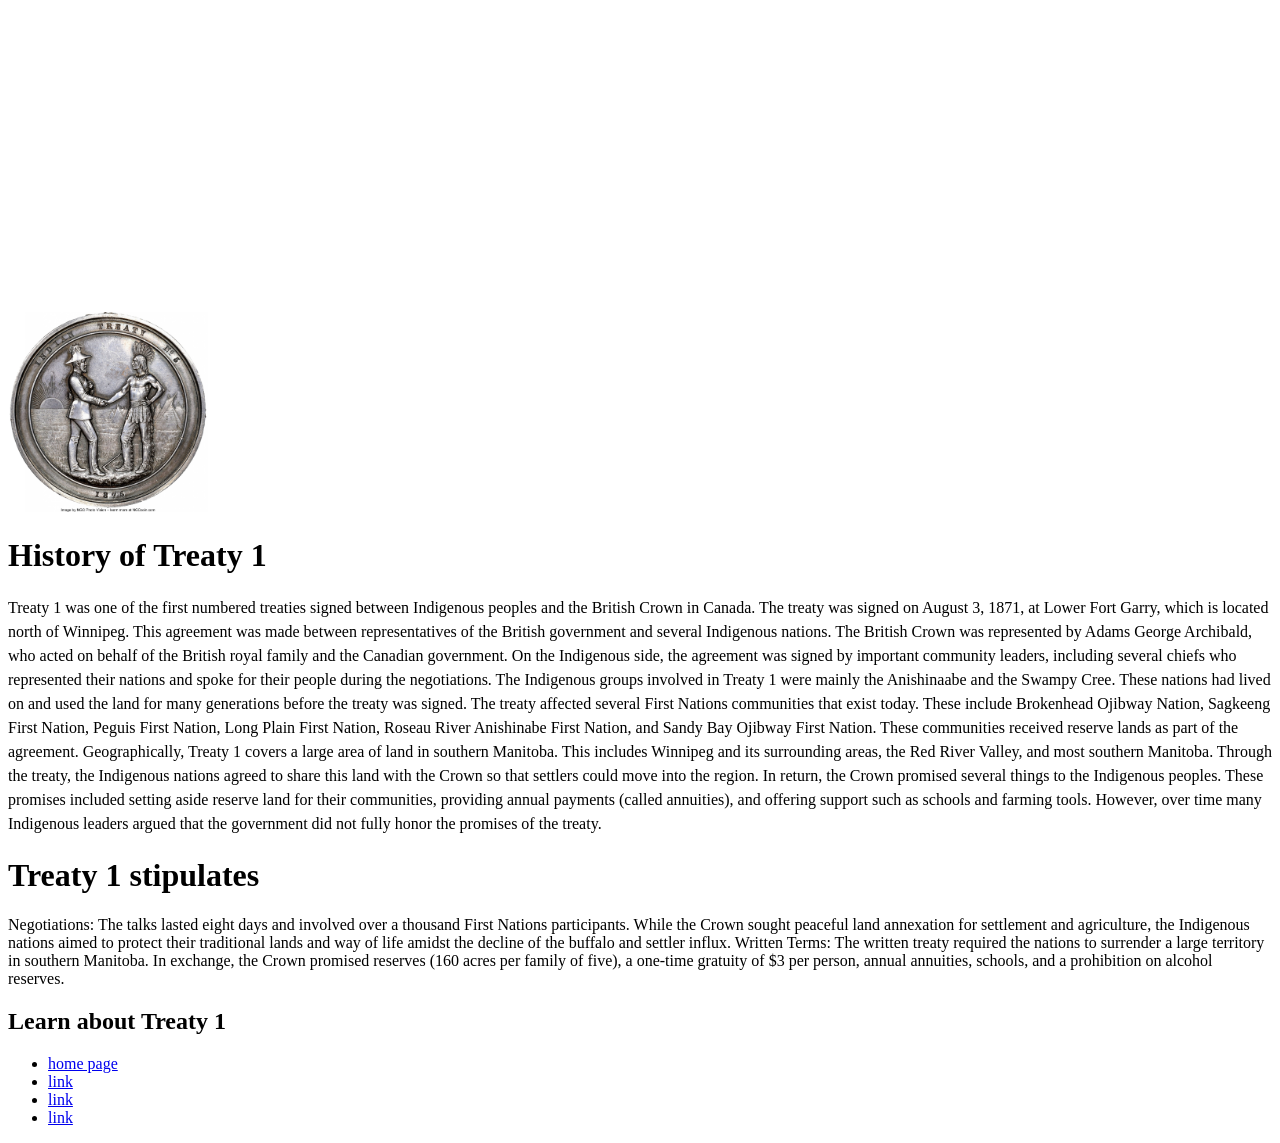
==== index.html @ 32e5ec62 "Treaty 1 website" ====
<!--
Name: Emily Li
Course:Web Development
Teacher:Mr.Hardman
School: PTC
Date Last Modified: March 4, 2026
-->
<!DOCTYPE html>
<html lang="en">
  <head>
    <meta charset="UTF-8" />
    <meta http-equiv="X-UA-Compatible" content="IE=edge" />
    <meta name="viewport" content="width=device-width, initial-scale=1.0" />
    <title>Treaty 1</title>
    <link rel="stylesheet" href="stylesheet/main.css" />
    <style>
    </style>
    <iframe width="1500" 
    height="300" 
    src="https://www.youtube.com/embed/5EyYhs_bhhg?si=m4lnIitW5dpY0j0M" 
    title="YouTube video player" 
    frameborder="0" 
    allow="accelerometer; autoplay; clipboard-write; encrypted-media; gyroscope; picture-in-picture; web-share" 
    referrerpolicy="strict-origin-when-cross-origin" 
    allowfullscreen>
  </iframe>
      <header>
        <img
          src="images/Treaty-1 Logo.jpeg"
          alt="Treaty 1 Logo"
          width="200"
          height="200"/>
      <main>
        <h1>History of Treaty 1</h1>
        <p>
Treaty 1 was one of the first numbered treaties signed between Indigenous peoples and the British Crown in Canada. The treaty was signed on August 3, 1871, at Lower Fort Garry, which is located north of Winnipeg. 
This agreement was made between representatives of the British government and several Indigenous nations. 

The British Crown was represented by Adams George Archibald, who acted on behalf of the British royal family and the Canadian government. 
On the Indigenous side, the agreement was signed by important community leaders, including several chiefs who represented their nations and spoke for their people during the negotiations. 

The Indigenous groups involved in Treaty 1 were mainly the Anishinaabe and the Swampy Cree. These nations had lived on and used the land for many generations before the treaty was signed. 

The treaty affected several First Nations communities that exist today. These include Brokenhead Ojibway Nation, Sagkeeng First Nation, Peguis First Nation, Long Plain First Nation, Roseau River Anishinabe First Nation, and Sandy Bay Ojibway First Nation. 
These communities received reserve lands as part of the agreement. 

Geographically, Treaty 1 covers a large area of land in southern Manitoba. This includes Winnipeg and its surrounding areas, the Red River Valley, and most southern Manitoba. 
Through the treaty, the Indigenous nations agreed to share this land with the Crown so that settlers could move into the region. 

In return, the Crown promised several things to the Indigenous peoples. These promises included setting aside reserve land for their communities, providing annual payments (called annuities), and offering support such as schools and farming tools. 
However, over time many Indigenous leaders argued that the government did not fully honor the promises of the treaty. 
        </p>
        <style>
          p {
            font-size: px;
            line-height: 1.5;
          }
        </style>
        <h1>Treaty 1 stipulates</h1>
        Negotiations: The talks lasted eight days and involved over a thousand First Nations participants. 
        While the Crown sought peaceful land annexation for settlement and agriculture, the Indigenous nations aimed to protect their traditional lands and way of life amidst the decline of the buffalo and settler influx. 
        Written Terms: The written treaty required the nations to surrender a large territory in southern Manitoba. 
        In exchange, the Crown promised reserves (160 acres per family of five), a one-time gratuity of $3 per person, annual annuities, schools, and a prohibition on alcohol reserves. 
        <style>
          p {
            font-size: px;
            line-height: 1.5;
          }
        </style>

        <h2>Learn about Treaty 1</h2>
      <nav>
        <ul>
          <li><a href="index.html"class="nav-link">home page</a></li>
          <li><a href="#" class="nav-link">link</a></li>
          <li><a href="#" class="nav-link">link</a></li>
          <li><a href="#" class="nav-link">link</a></li>
        </ul>
      </nav>
    </main>
  </body>
</html>
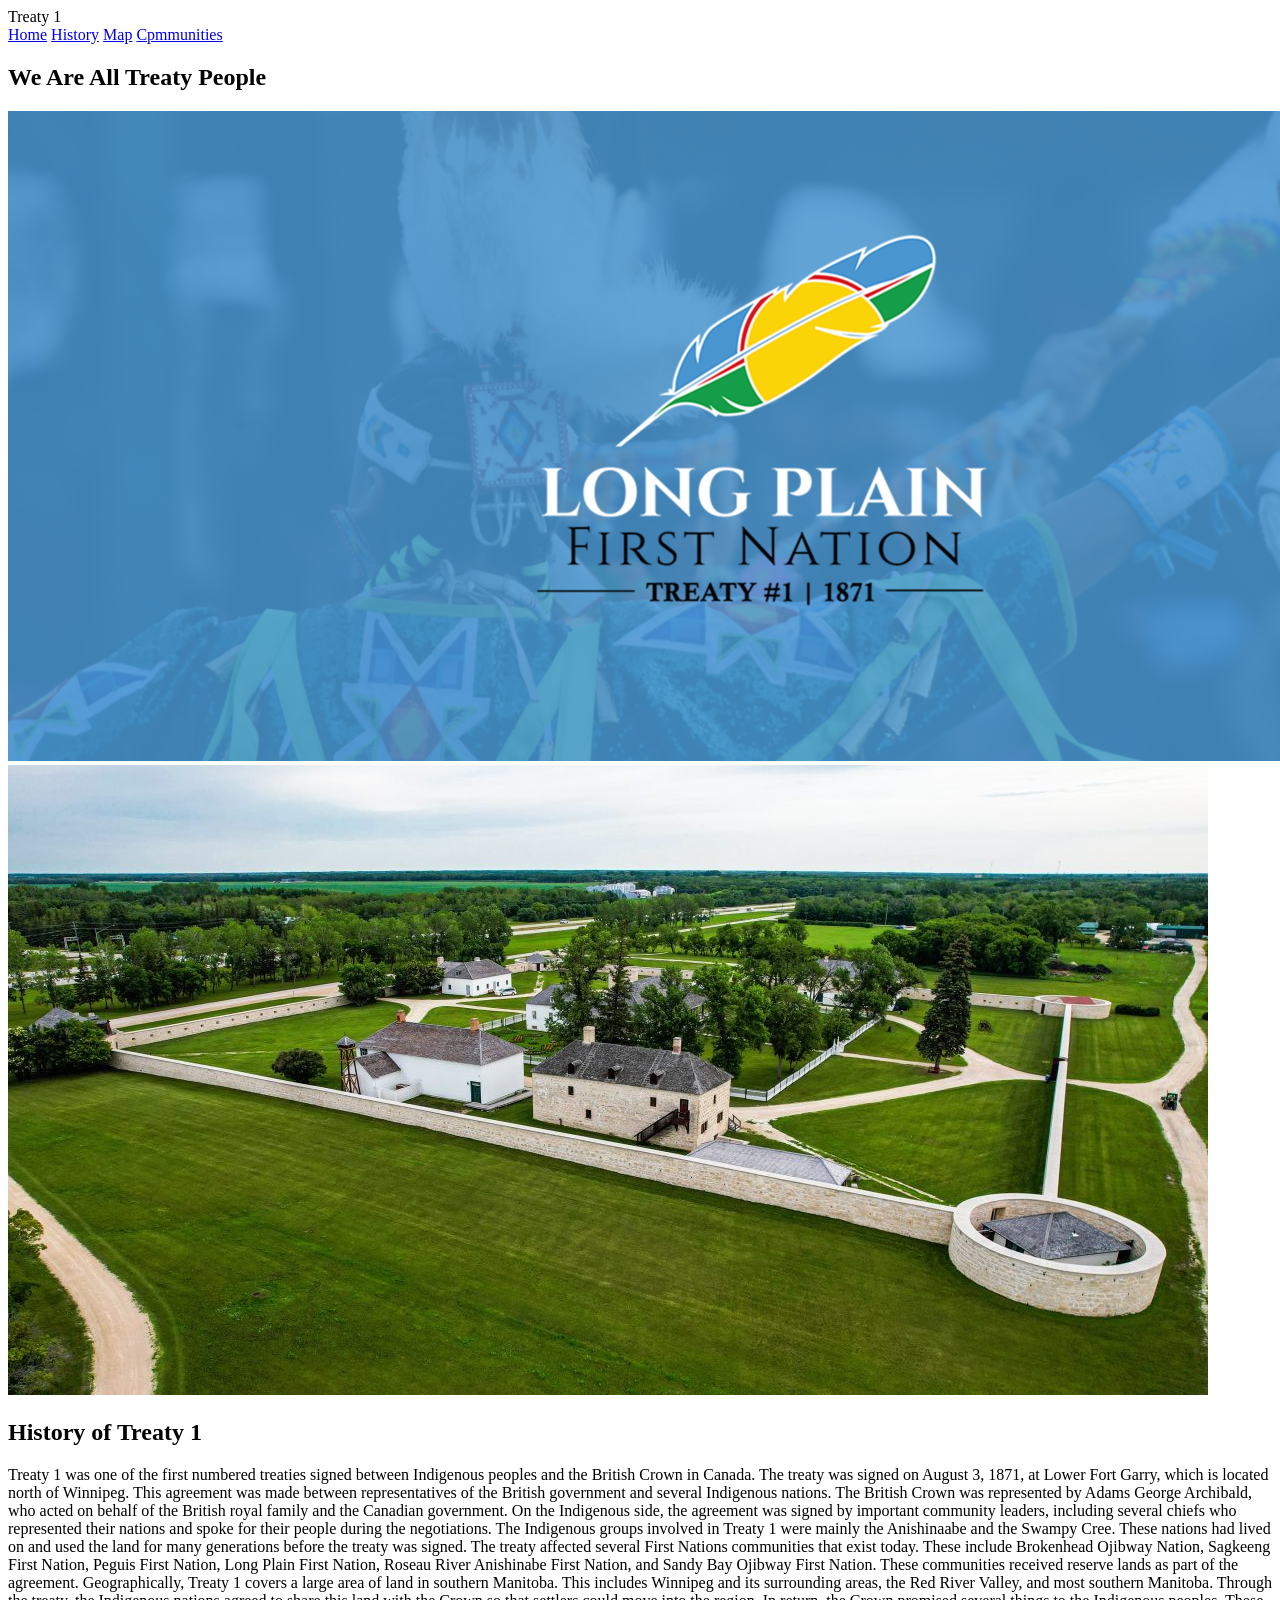
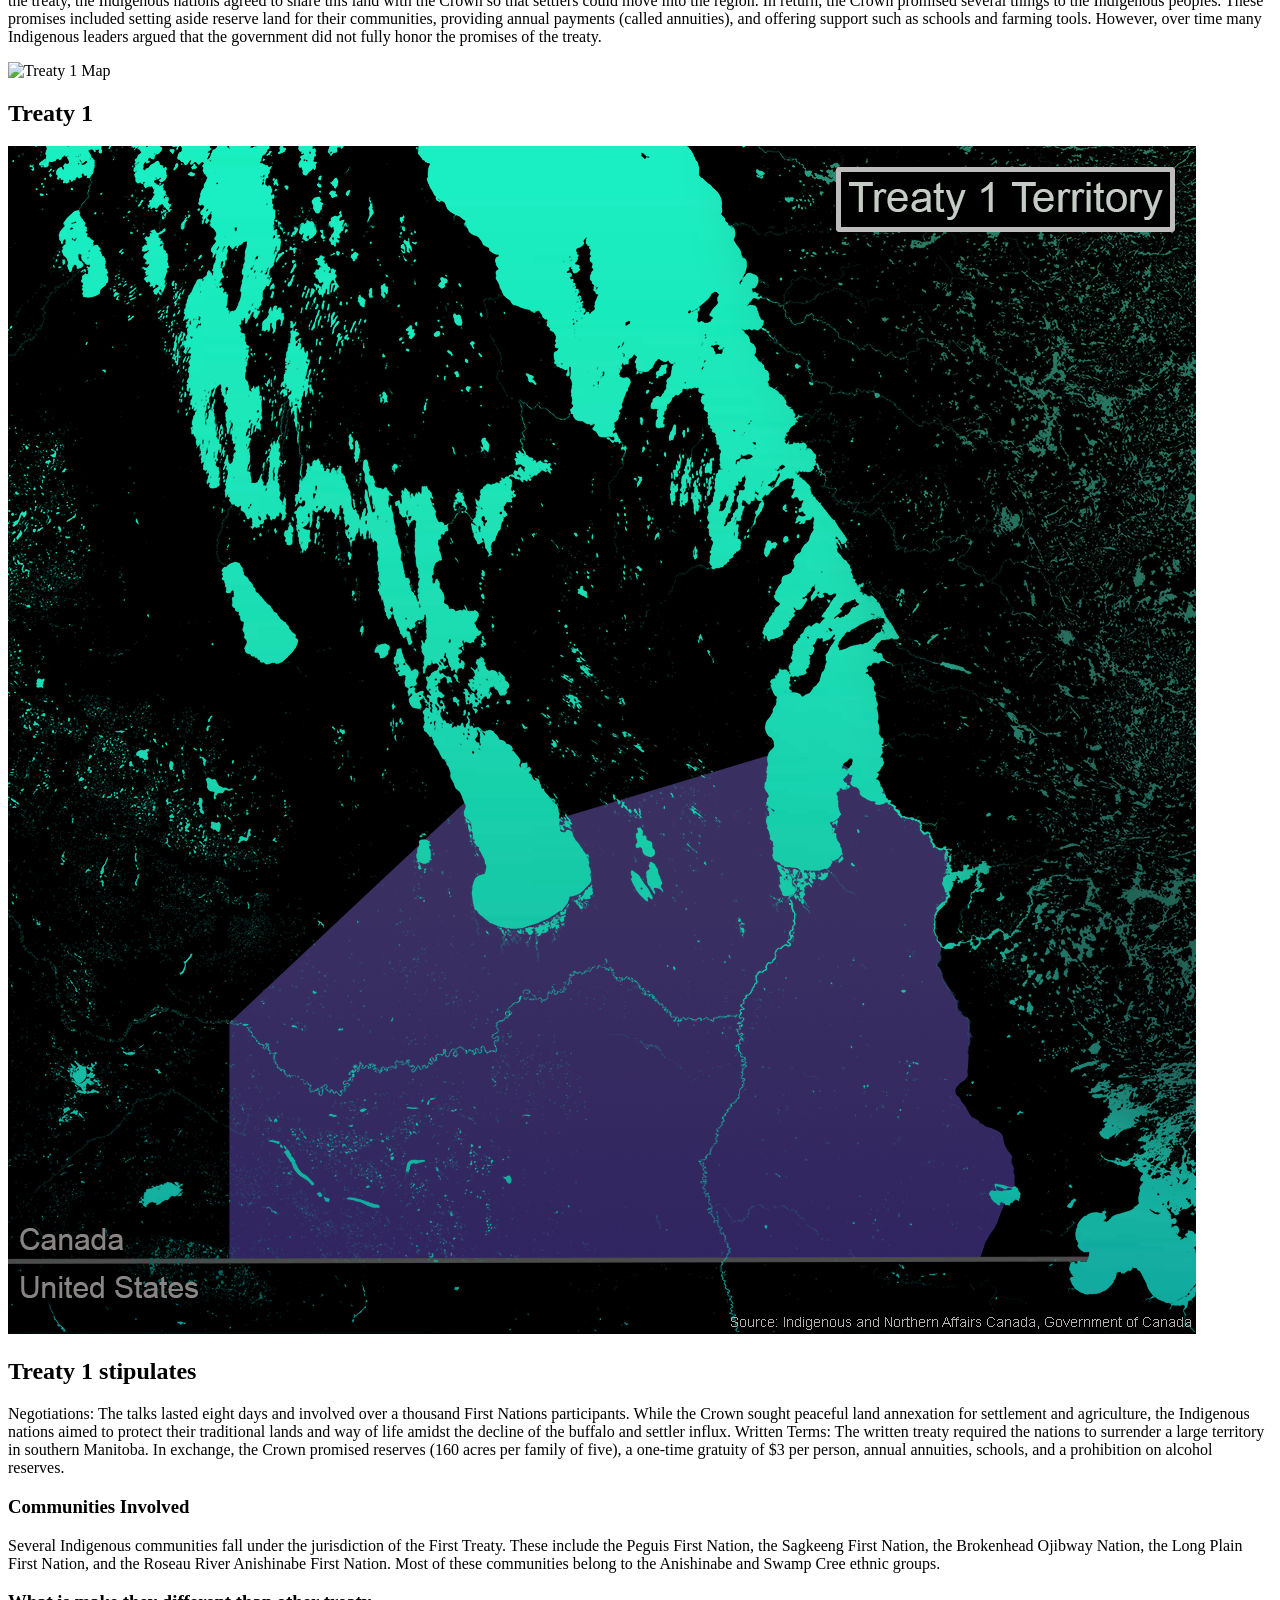
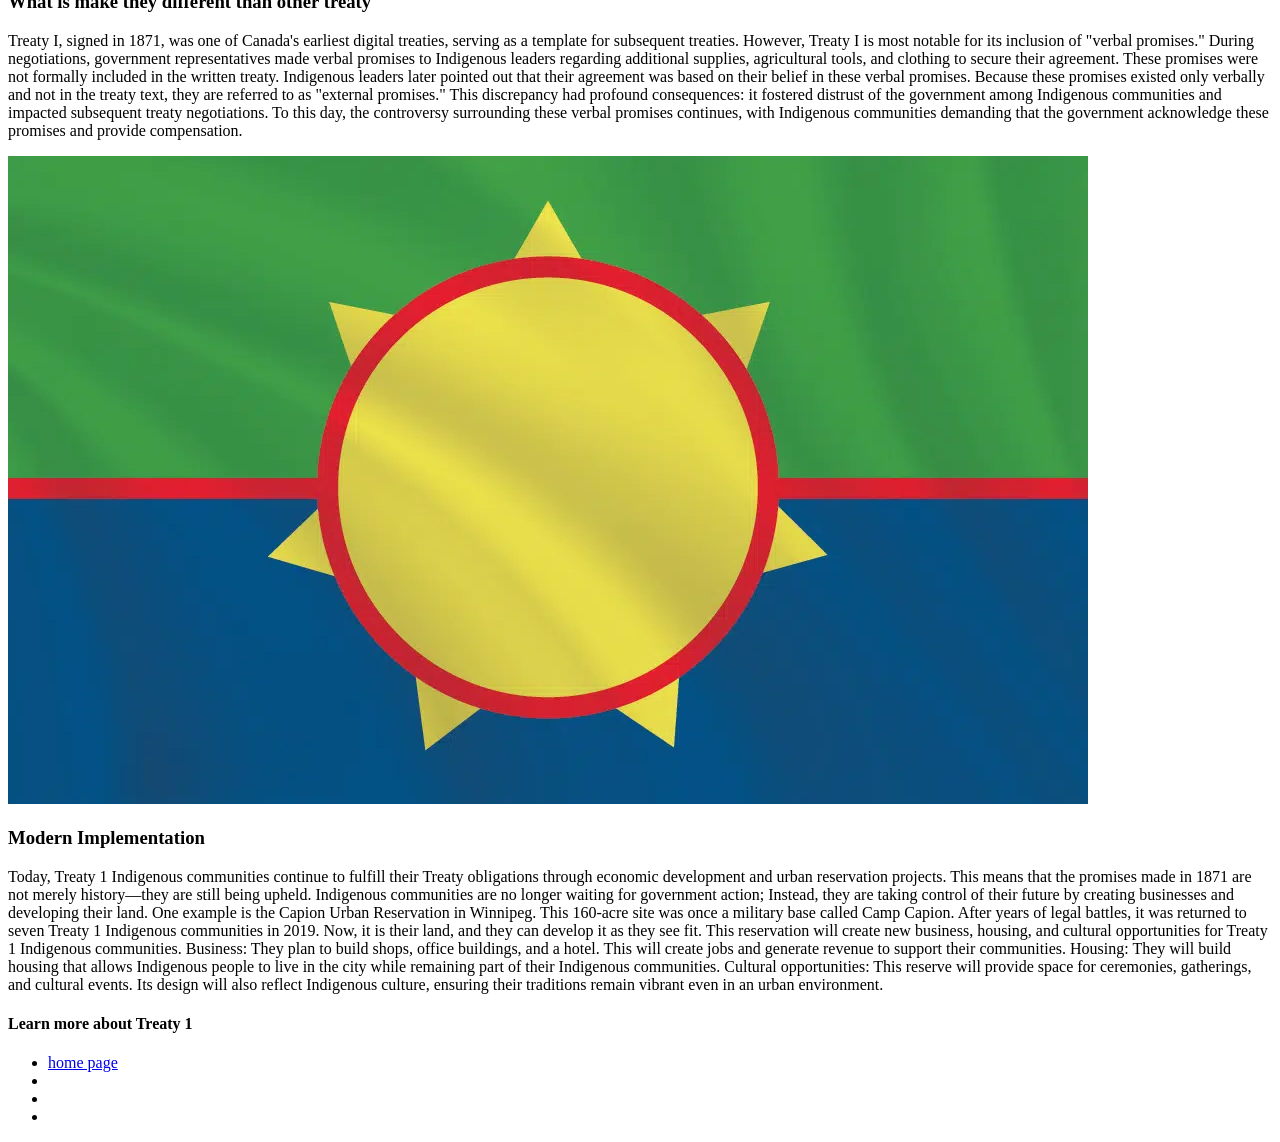
==== commit 1a37b893: "Treaty 1" ====
--- a/index.html
+++ b/index.html
@@ -13,25 +13,34 @@
     <meta name="viewport" content="width=device-width, initial-scale=1.0" />
     <title>Treaty 1</title>
     <link rel="stylesheet" href="stylesheet/main.css" />
-    <style>
-    </style>
-    <iframe width="1500" 
-    height="300" 
-    src="https://www.youtube.com/embed/5EyYhs_bhhg?si=m4lnIitW5dpY0j0M" 
-    title="YouTube video player" 
-    frameborder="0" 
-    allow="accelerometer; autoplay; clipboard-write; encrypted-media; gyroscope; picture-in-picture; web-share" 
-    referrerpolicy="strict-origin-when-cross-origin" 
-    allowfullscreen>
-  </iframe>
-      <header>
-        <img
-          src="images/Treaty-1 Logo.jpeg"
-          alt="Treaty 1 Logo"
-          width="200"
-          height="200"/>
+    </head>
+<header class="nav">
+  <div class="logo">
+    Treaty 1
+  </div>
+  <nav>
+  <a href=" ">Home</a >
+  <a href="#">History</a >
+  <a href="#">Map</a >
+  <a href="#">Cpmmunities</a >
+</nav>
+</header>
+
+<section class="hero">
+<h1>We Are All Treaty People</h1>
+</section>
+
+<main>
+  <section class="hero">
+    <img src="images/Backdrop.jpg" alt="Treaty 1 Backdrop" class="hero-images" />
+    <div class="text">
+</div>
+</section>
       <main>
-        <h1>History of Treaty 1</h1>
+      <section class="content-row">
+      <img src="images/Lower Fort Garry.jpg" alt="Lower Fort Garry">
+      <div class="text">
+        <h2>History of Treaty 1</h2>
         <p>
 Treaty 1 was one of the first numbered treaties signed between Indigenous peoples and the British Crown in Canada. The treaty was signed on August 3, 1871, at Lower Fort Garry, which is located north of Winnipeg. 
 This agreement was made between representatives of the British government and several Indigenous nations. 
@@ -50,31 +59,71 @@
 In return, the Crown promised several things to the Indigenous peoples. These promises included setting aside reserve land for their communities, providing annual payments (called annuities), and offering support such as schools and farming tools. 
 However, over time many Indigenous leaders argued that the government did not fully honor the promises of the treaty. 
         </p>
-        <style>
-          p {
-            font-size: px;
-            line-height: 1.5;
-          }
-        </style>
-        <h1>Treaty 1 stipulates</h1>
+        </div>
+        </section>
+
+      <section class="content-row">
+      <img src="images/Treaty1Map.jpg" alt="Treaty 1 Map">
+      <div class="text">
+        <h2>Treaty 1 </h2>
+        <p>
+
+        </p>
+        <img src="images/Treaty_1_Territory.png" alt="Treaty 1 Map">
+        </div>
+        </section>
+
+        <h2>Treaty 1 stipulates</h2>
+        <p>
         Negotiations: The talks lasted eight days and involved over a thousand First Nations participants. 
         While the Crown sought peaceful land annexation for settlement and agriculture, the Indigenous nations aimed to protect their traditional lands and way of life amidst the decline of the buffalo and settler influx. 
         Written Terms: The written treaty required the nations to surrender a large territory in southern Manitoba. 
         In exchange, the Crown promised reserves (160 acres per family of five), a one-time gratuity of $3 per person, annual annuities, schools, and a prohibition on alcohol reserves. 
-        <style>
-          p {
-            font-size: px;
-            line-height: 1.5;
-          }
-        </style>
+        </p>
 
-        <h2>Learn about Treaty 1</h2>
+        <h3>Communities Involved</h3>
+        <p>
+        Several Indigenous communities fall under the jurisdiction of the First Treaty. These include the Peguis First Nation, the Sagkeeng First Nation, the Brokenhead Ojibway Nation, the Long Plain First Nation, and the Roseau River Anishinabe First Nation.
+        Most of these communities belong to the Anishinabe and Swamp Cree ethnic groups.
+        </p>
+
+        <h3>What is make they different than other treaty</h3>
+        <p>
+         Treaty I, signed in 1871, was one of Canada's earliest digital treaties, serving as a template for subsequent treaties.
+        However, Treaty I is most notable for its inclusion of "verbal promises." During negotiations, government representatives made verbal promises to Indigenous leaders regarding additional supplies, agricultural tools, and clothing to secure their agreement. 
+        These promises were not formally included in the written treaty. 
+        Indigenous leaders later pointed out that their agreement was based on their belief in these verbal promises. Because these promises existed only verbally and not in the treaty text, they are referred to as "external promises."
+        This discrepancy had profound consequences: it fostered distrust of the government among Indigenous communities and impacted subsequent treaty negotiations. 
+        To this day, the controversy surrounding these verbal promises continues, with Indigenous communities demanding that the government acknowledge these promises and provide compensation.
+        </p>
+
+          <section class="content-row reverse">
+        <img src="images/Flag.jpg" alt="Treaty 1 Flag">
+        <div class="text">
+        <h3>Modern Implementation</h3>
+        <p>
+          Today, Treaty 1 Indigenous communities continue to fulfill their Treaty obligations through economic development and urban reservation projects.
+          This means that the promises made in 1871 are not merely history—they are still being upheld. Indigenous communities are no longer waiting for government action; 
+          Instead, they are taking control of their future by creating businesses and developing their land.
+          One example is the Capion Urban Reservation in Winnipeg.
+          This 160-acre site was once a military base called Camp Capion. After years of legal battles, it was returned to seven Treaty 1 Indigenous communities in 2019. 
+          Now, it is their land, and they can develop it as they see fit.
+          This reservation will create new business, housing, and cultural opportunities for Treaty 1 Indigenous communities.
+          Business: They plan to build shops, office buildings, and a hotel. This will create jobs and generate revenue to support their communities.
+          Housing: They will build housing that allows Indigenous people to live in the city while remaining part of their Indigenous communities.
+          Cultural opportunities: This reserve will provide space for ceremonies, gatherings, and cultural events. 
+          Its design will also reflect Indigenous culture, ensuring their traditions remain vibrant even in an urban environment.
+        </p>
+        </div>
+        </section>
+
+        <h4>Learn more about Treaty 1</h4>
       <nav>
         <ul>
           <li><a href="index.html"class="nav-link">home page</a></li>
-          <li><a href="#" class="nav-link">link</a></li>
-          <li><a href="#" class="nav-link">link</a></li>
-          <li><a href="#" class="nav-link">link</a></li>
+          <li><a href="#" class="nav-link"></a></li>
+          <li><a href="#" class="nav-link"></a></li>
+          <li><a href="#" class="nav-link"></a></li>
         </ul>
       </nav>
     </main>
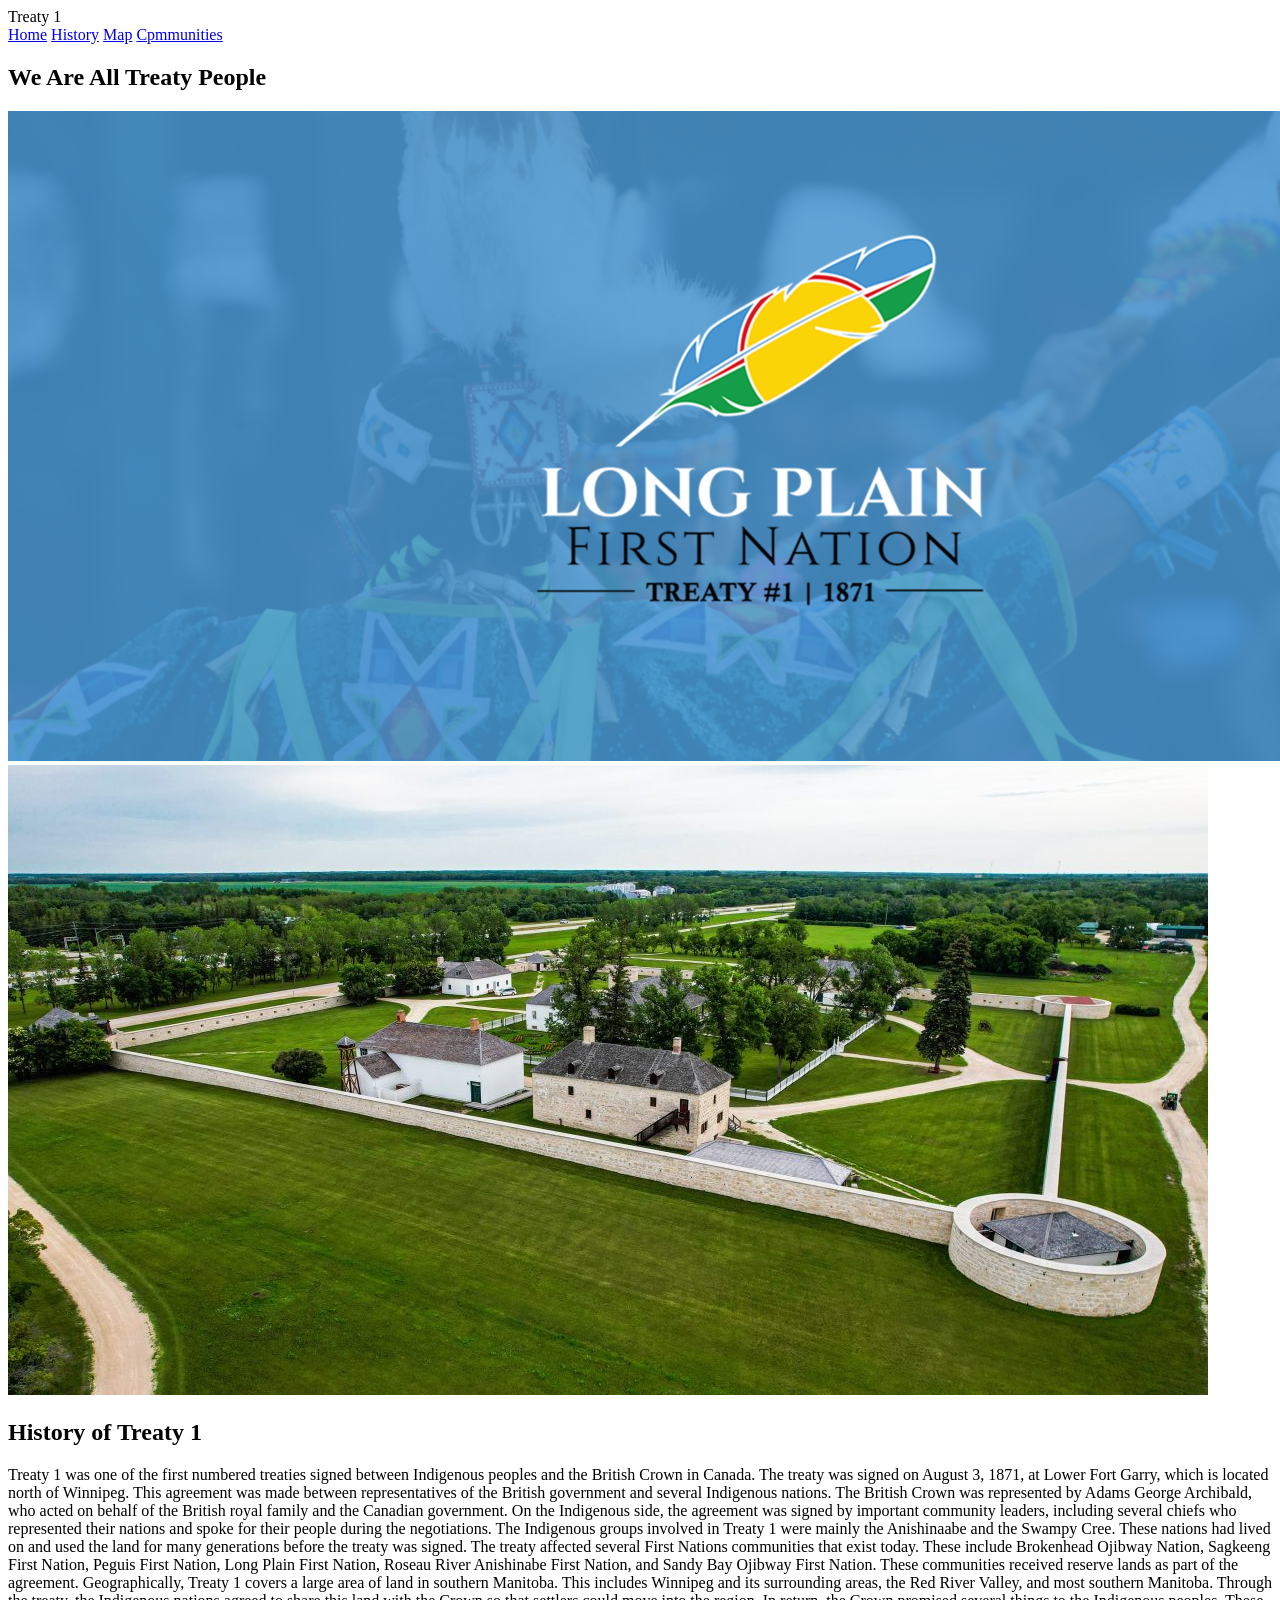
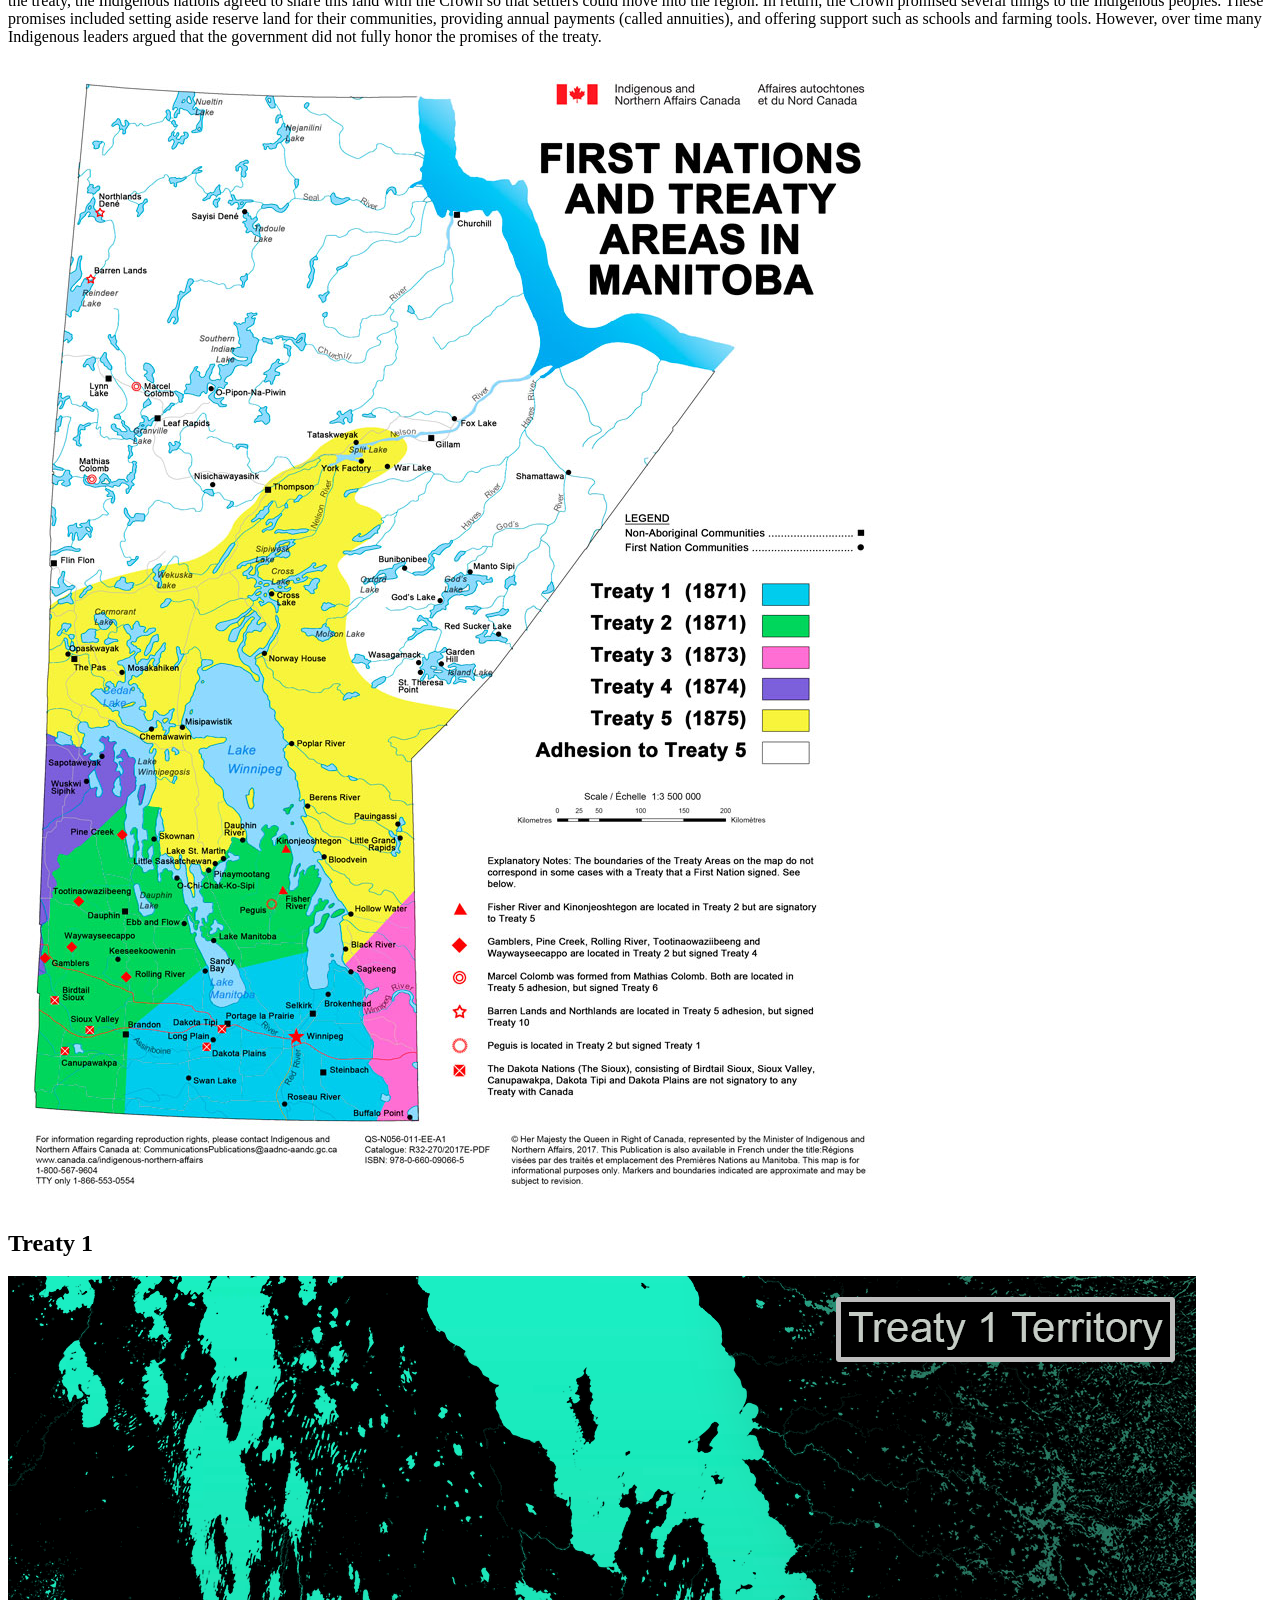
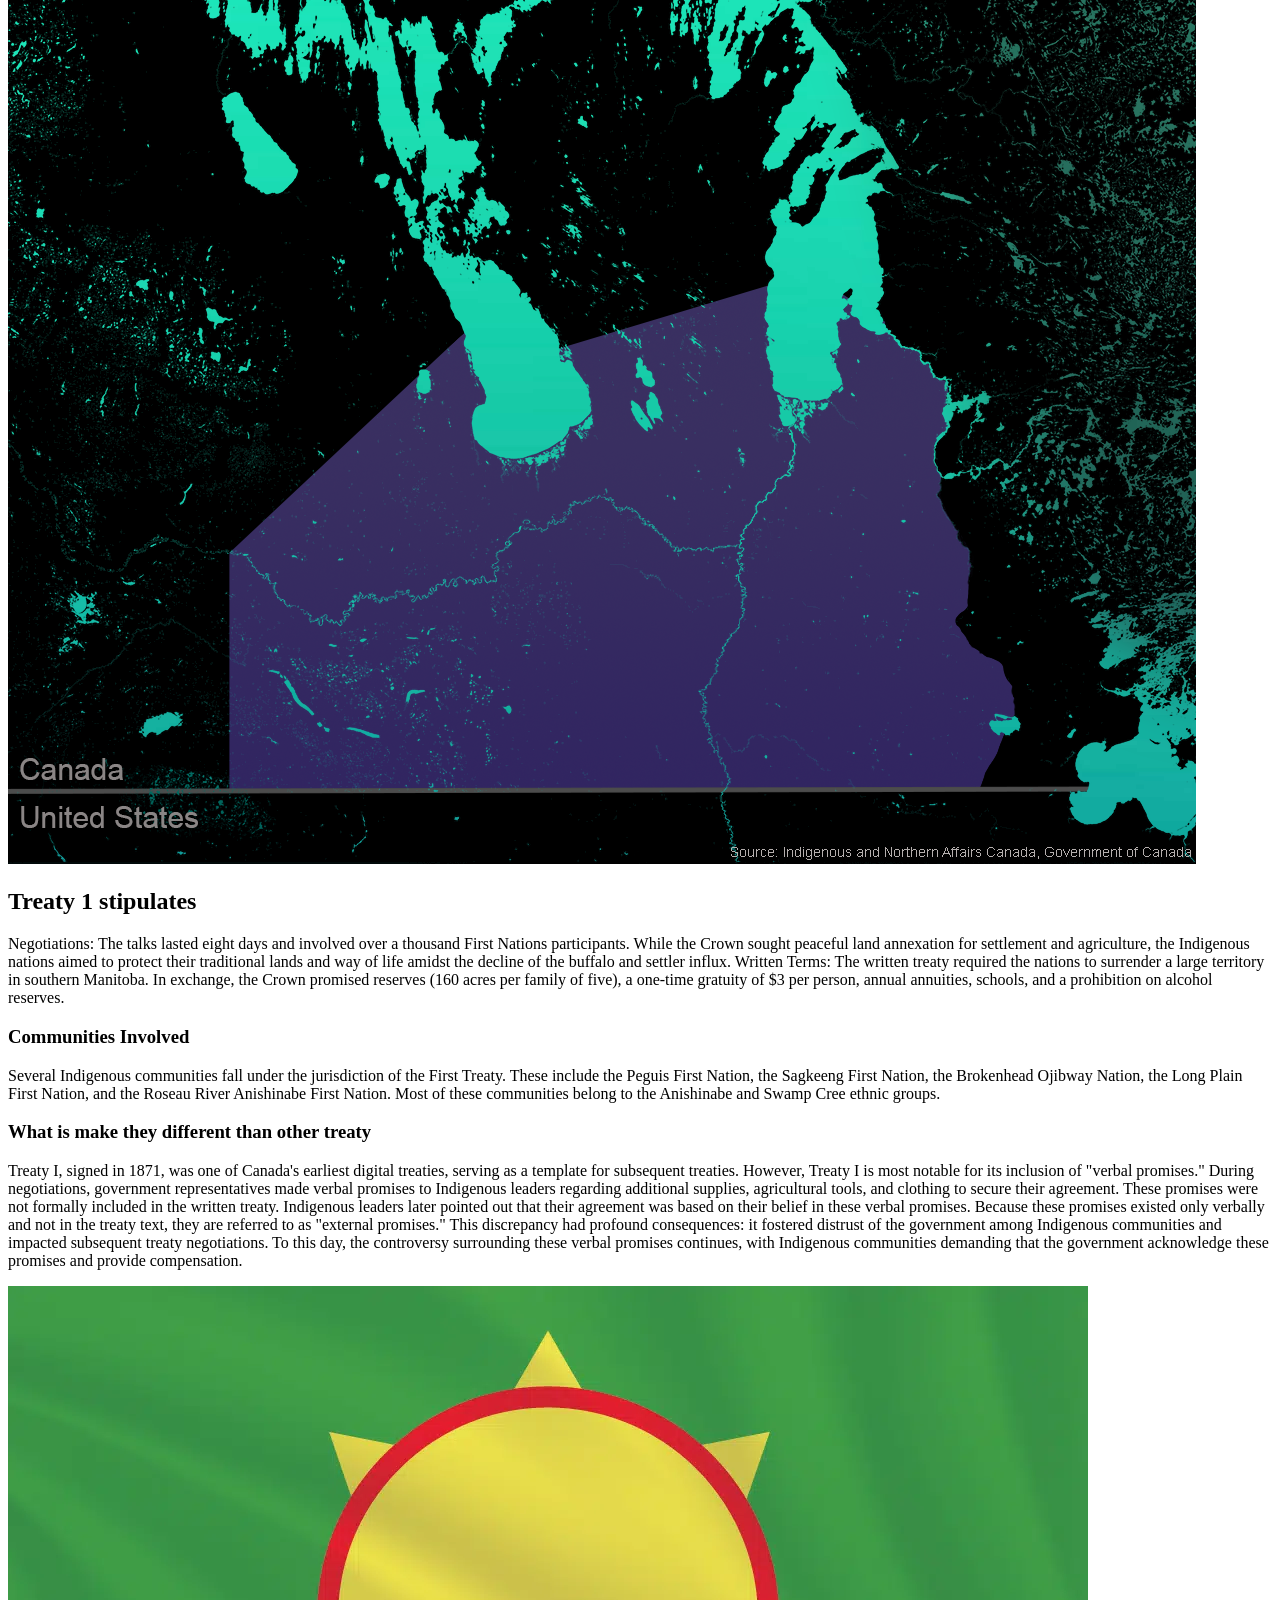
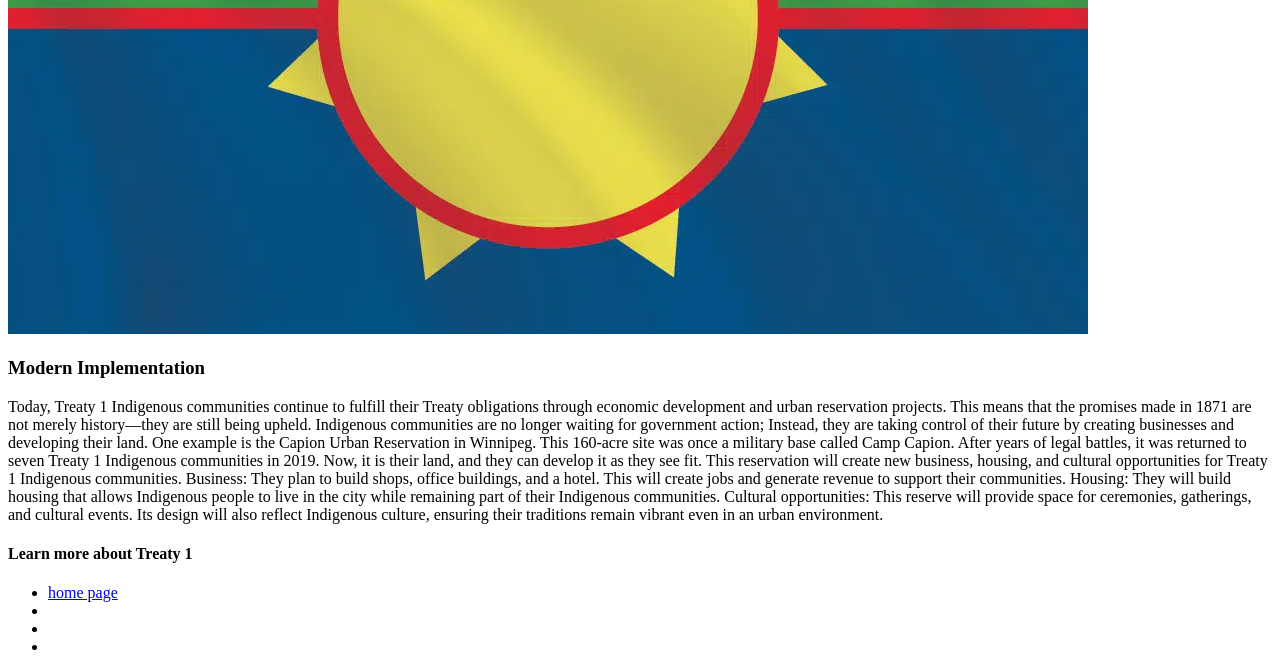
==== commit 6552c656: "1" ====
--- a/index.html
+++ b/index.html
@@ -63,11 +63,11 @@
         </section>
 
       <section class="content-row">
-      <img src="images/Treaty1Map.jpg" alt="Treaty 1 Map">
+      <img src="images/Treaty 1 map.jpg" alt="Treaty 1 Map">
       <div class="text">
         <h2>Treaty 1 </h2>
         <p>
-
+            
         </p>
         <img src="images/Treaty_1_Territory.png" alt="Treaty 1 Map">
         </div>
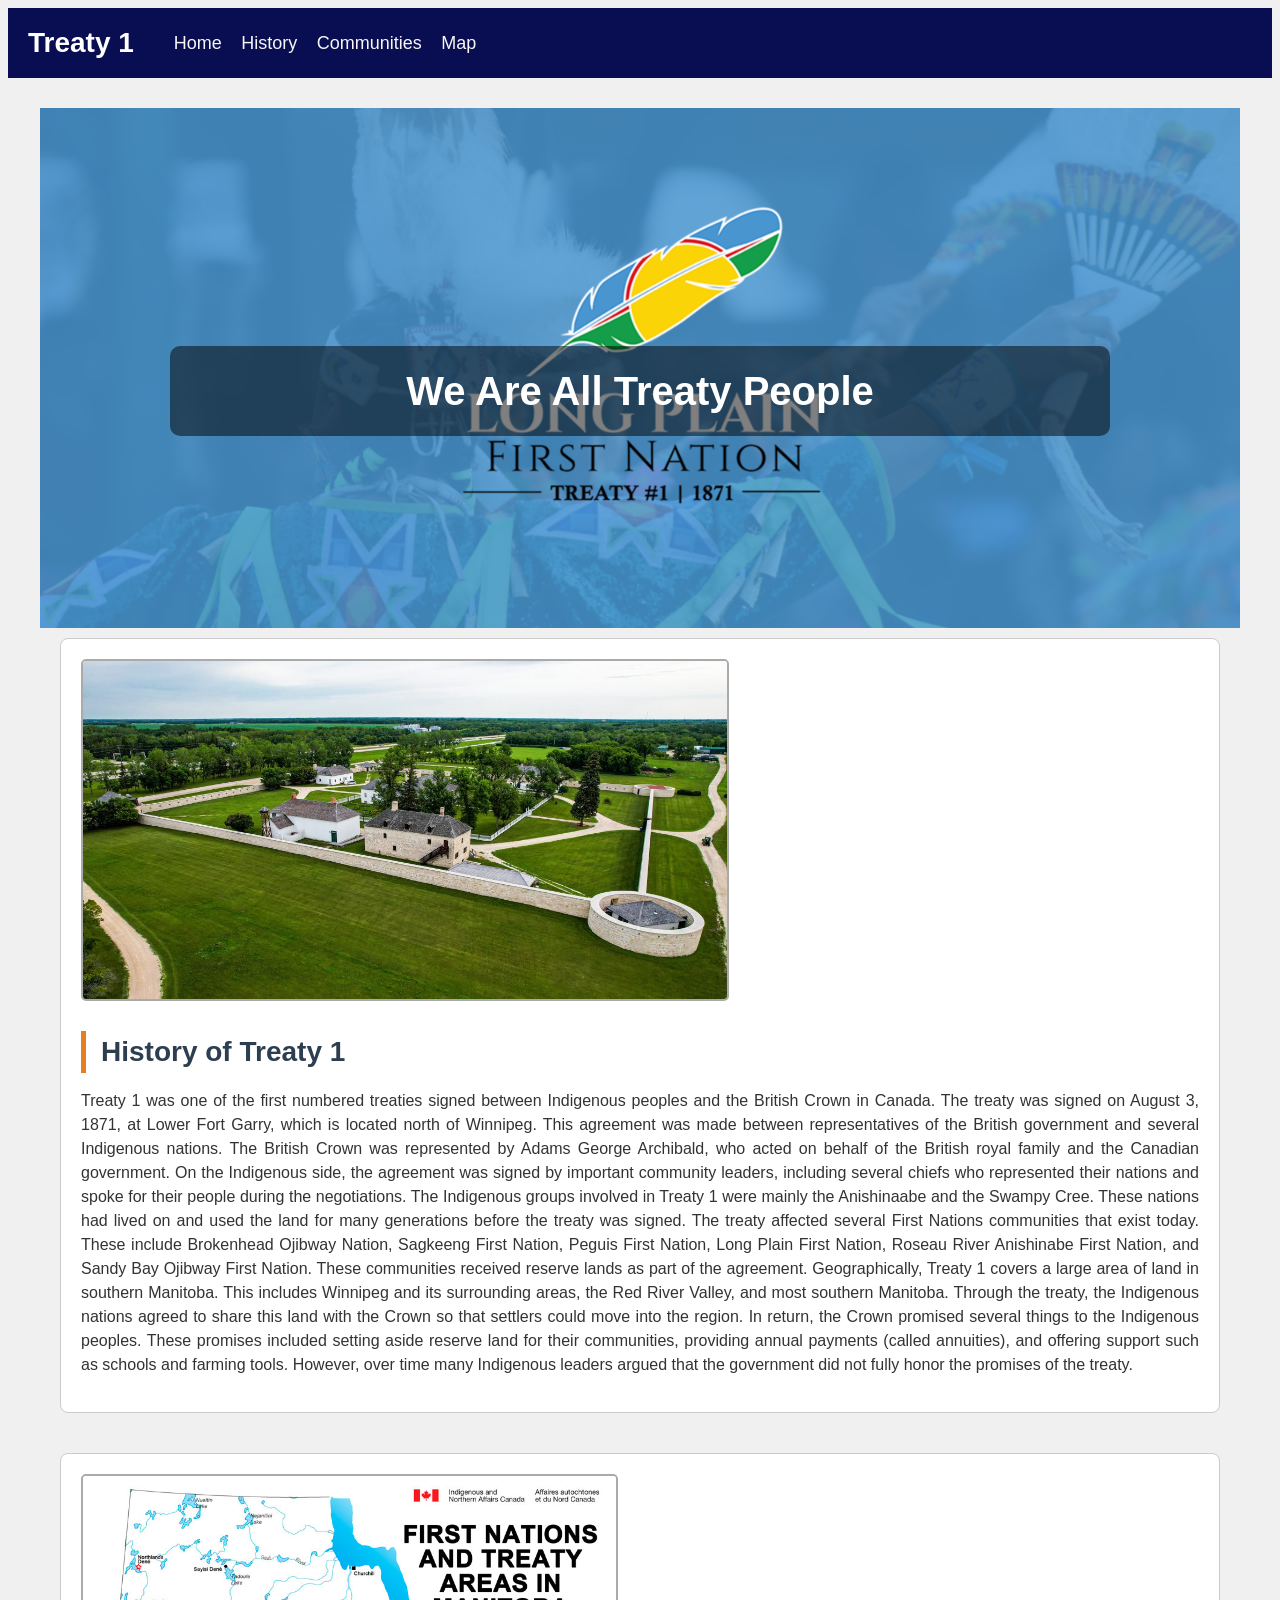
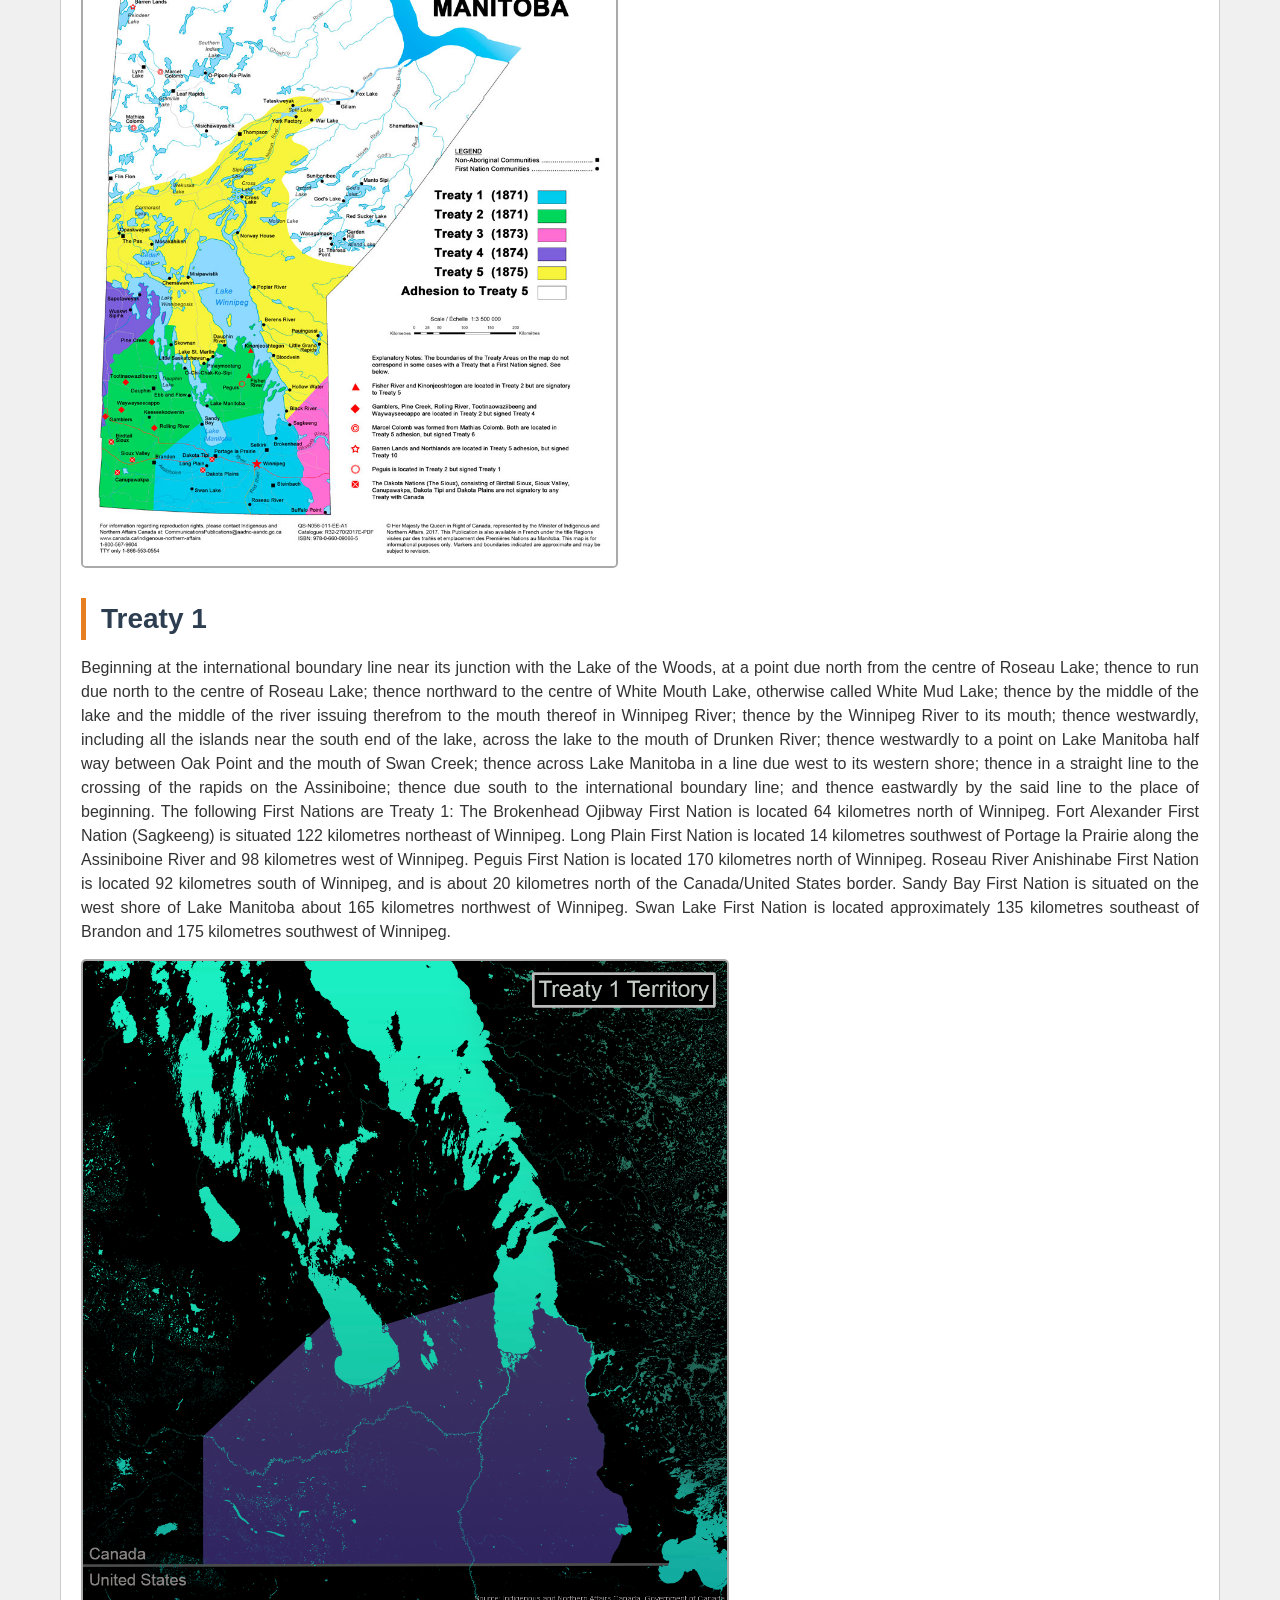
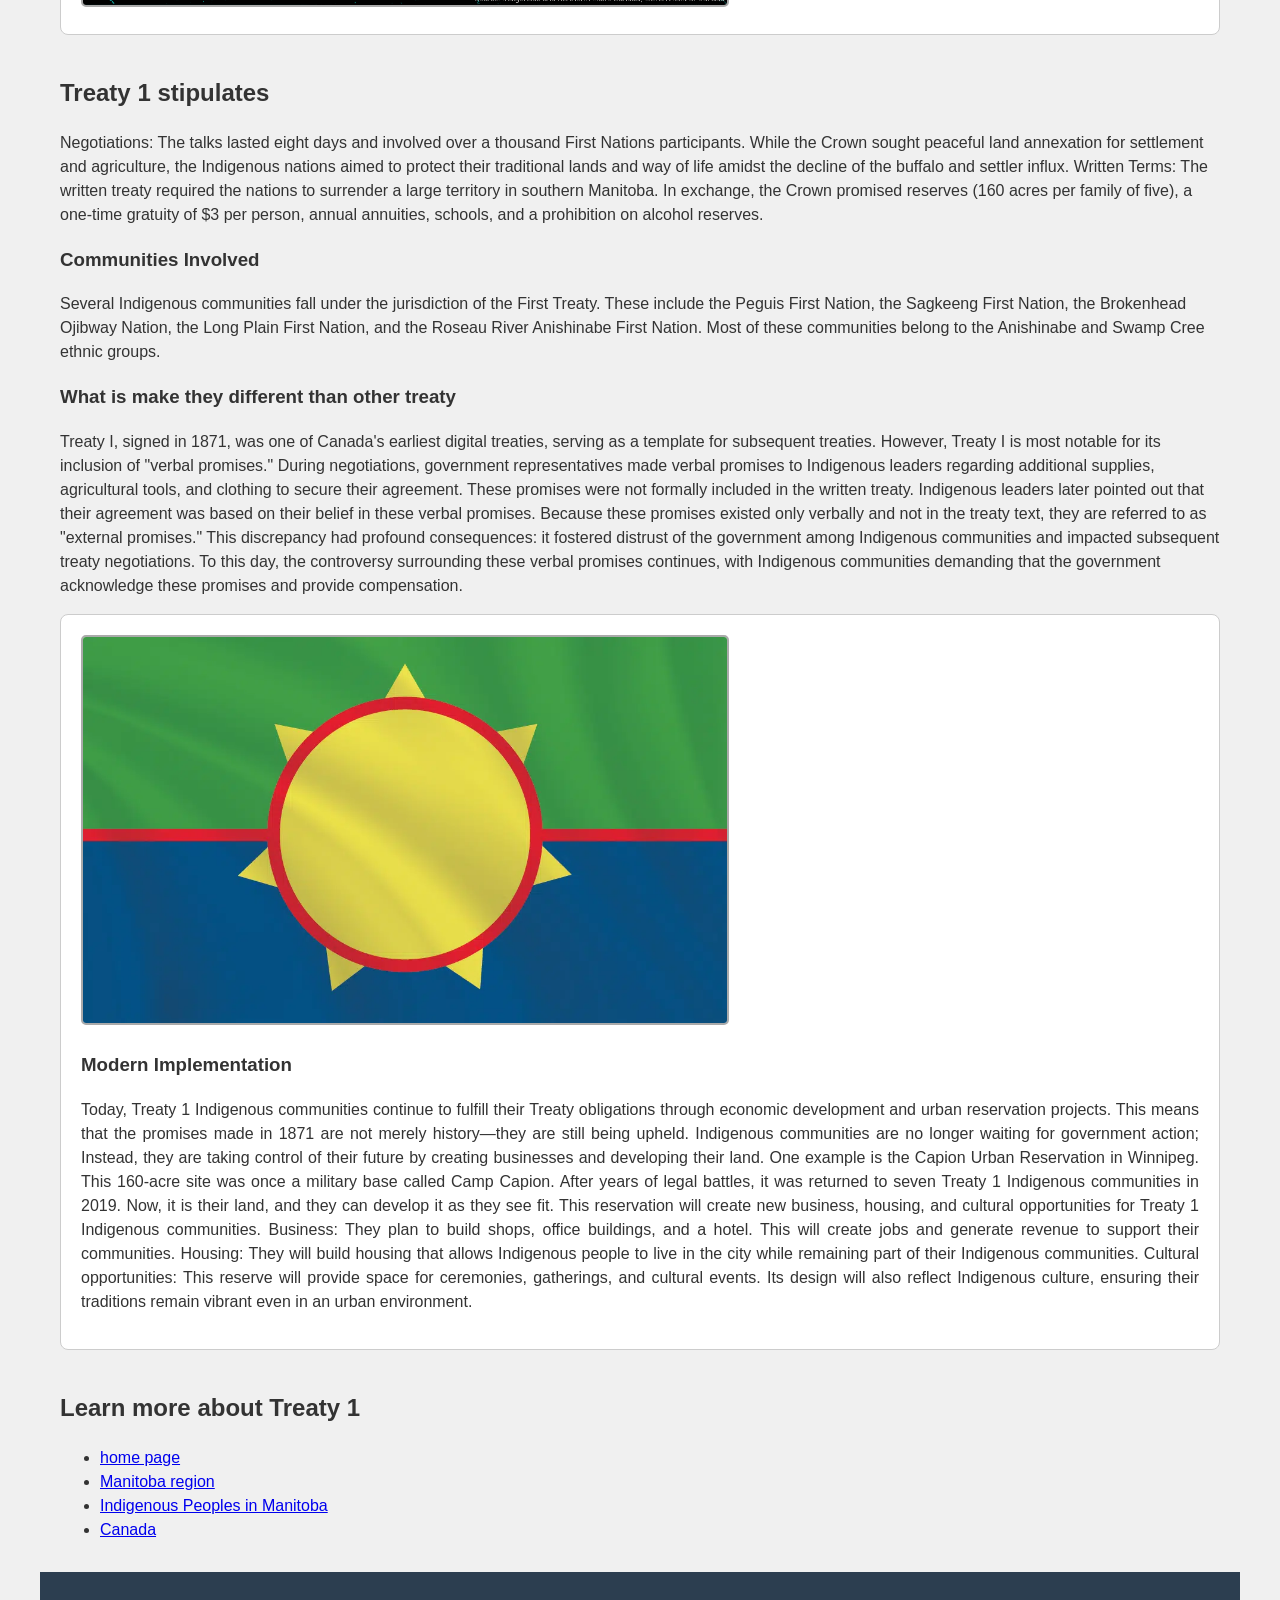
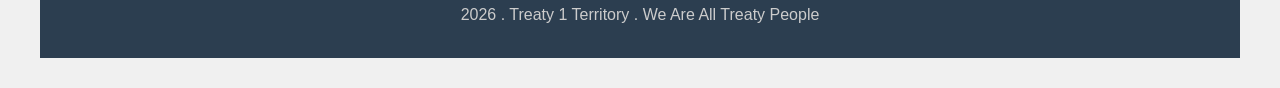
==== commit 18a5dcdd: "1" ====
--- a/index.html
+++ b/index.html
@@ -12,34 +12,35 @@
     <meta http-equiv="X-UA-Compatible" content="IE=edge" />
     <meta name="viewport" content="width=device-width, initial-scale=1.0" />
     <title>Treaty 1</title>
-    <link rel="stylesheet" href="stylesheet/main.css" />
+    <link rel="stylesheet" href="stylesheet/style.css" />
+    <style>
+      .hero img {
+        width: 100%;
+      }
+    </style>
     </head>
+  <body>
 <header class="nav">
-  <div class="logo">
-    Treaty 1
-  </div>
-  <nav>
-  <a href=" ">Home</a >
-  <a href="#">History</a >
-  <a href="#">Map</a >
-  <a href="#">Cpmmunities</a >
-</nav>
-</header>
-
-<section class="hero">
-<h1>We Are All Treaty People</h1>
-</section>
+    <div class="logo">Treaty 1</div>
+    <nav>
+      <a href="index.html">Home</a >
+      <a href="#">History</a >
+      <a href="#">Communities</a >
+      <a href="#">Map</a >
+    </nav>
+  </header>
 
 <main>
   <section class="hero">
     <img src="images/Backdrop.jpg" alt="Treaty 1 Backdrop" class="hero-images" />
-    <div class="text">
-</div>
+    <h1>We Are All Treaty People</h1>
 </section>
       <main>
       <section class="content-row">
+      <div class="col img-col">
       <img src="images/Lower Fort Garry.jpg" alt="Lower Fort Garry">
-      <div class="text">
+      </div>
+      <div class="col text-col">
         <h2>History of Treaty 1</h2>
         <p>
 Treaty 1 was one of the first numbered treaties signed between Indigenous peoples and the British Crown in Canada. The treaty was signed on August 3, 1871, at Lower Fort Garry, which is located north of Winnipeg. 
@@ -63,12 +64,26 @@
         </section>
 
       <section class="content-row">
+        <div class="col img-col">
       <img src="images/Treaty 1 map.jpg" alt="Treaty 1 Map">
-      <div class="text">
+      </div>
+      <div class="col text-col">
         <h2>Treaty 1 </h2>
         <p>
-            
+          Beginning at the international boundary line near its junction with the Lake of the Woods, at a point due north from the centre of Roseau Lake; thence to run due north to the centre of Roseau Lake; thence northward to the centre of White Mouth Lake, otherwise called White Mud Lake; 
+          thence by the middle of the lake and the middle of the river issuing therefrom to the mouth thereof in Winnipeg River; thence by the Winnipeg River to its mouth; thence westwardly, including all the islands near the south end of the lake, across the lake to the mouth of Drunken River; 
+          thence westwardly to a point on Lake Manitoba half way between Oak Point and the mouth of Swan Creek; thence across Lake Manitoba in a line due west to its western shore; thence in a straight line to the crossing of the rapids on the Assiniboine; thence due south to the international boundary line; 
+          and thence eastwardly by the said line to the place of beginning.
+          The following First Nations are Treaty 1:
+          The Brokenhead Ojibway First Nation is located 64 kilometres north of Winnipeg.
+          Fort Alexander First Nation (Sagkeeng) is situated 122 kilometres northeast of Winnipeg.
+          Long Plain First Nation is located 14 kilometres southwest of Portage la Prairie along the Assiniboine River and 98 kilometres west of Winnipeg.
+          Peguis First Nation is located 170 kilometres north of Winnipeg.
+          Roseau River Anishinabe First Nation is located 92 kilometres south of Winnipeg, and is about 20 kilometres north of the Canada/United States border.   
+          Sandy Bay First Nation is situated on the west shore of Lake Manitoba about 165 kilometres northwest of Winnipeg.
+          Swan Lake First Nation is located approximately 135 kilometres southeast of Brandon and 175 kilometres southwest of Winnipeg.
         </p>
+        <div class="col img-col">
         <img src="images/Treaty_1_Territory.png" alt="Treaty 1 Map">
         </div>
         </section>
@@ -98,8 +113,10 @@
         </p>
 
           <section class="content-row reverse">
+        <div class="col img-col">
         <img src="images/Flag.jpg" alt="Treaty 1 Flag">
-        <div class="text">
+        </div>
+        <div class="col text-col">
         <h3>Modern Implementation</h3>
         <p>
           Today, Treaty 1 Indigenous communities continue to fulfill their Treaty obligations through economic development and urban reservation projects.
@@ -117,15 +134,18 @@
         </div>
         </section>
 
-        <h4>Learn more about Treaty 1</h4>
+        <h2>Learn more about Treaty 1</h2>
       <nav>
         <ul>
           <li><a href="index.html"class="nav-link">home page</a></li>
-          <li><a href="#" class="nav-link"></a></li>
-          <li><a href="#" class="nav-link"></a></li>
-          <li><a href="#" class="nav-link"></a></li>
+          <li><a href="#" class="nav-link"> Manitoba region</a></li>
+          <li><a href="#" class="nav-link">Indigenous Peoples in Manitoba</a></li>
+          <li><a href="#" class="nav-link">Canada</a></li>
         </ul>
       </nav>
     </main>
+      <footer>
+    <p>2026 . Treaty 1 Territory . We Are All Treaty People </p>
+  </footer>
   </body>
 </html>
--- a/stylesheet/style.css
+++ b/stylesheet/style.css
@@ -0,0 +1,200 @@
+body {
+  font-family: Arial, Helvetica, sans-serif;
+  background-color: #f0f0f0;
+  color: #333;
+  line-height: 1.5;
+}
+
+.nav {
+  background-color: #080e51;
+  color: white;
+  padding: 10px 20px;
+  overflow: hidden;
+}
+
+.logo {
+  float: left;
+  font-size: 28px;
+  font-weight: bold;
+  margin-right: 40px;
+  line-height: 50px;
+}
+
+.nav nav {
+  float: left;
+}
+
+.nav nav a {
+  color: rgb(248, 246, 246);
+  text-decoration: none;
+  margin-right: 25px;
+  font-size: 18px;
+  line-height: 50px;
+  display: inline-block;
+}
+
+.nav nav a:hover {
+  text-decoration: underline;
+  color: #f1c40f;
+}
+
+.hero {
+  background-image: url('images/Backdrop.jpg');
+  background-size: cover;
+  background-position: center;
+  height: 500px;
+  position: relative;
+  text-align: center;
+  color: rgb(255, 255, 255);
+}
+
+.hero h1 {
+  position: absolute;
+  top: 50%; 
+  left: 50%;
+  transform: translate(-50%, -50%);
+  font-size: 60px;
+  background-color: rgba(0, 0, 0, 0.5);
+  padding: 20px 40px;
+  border-radius: 10px;
+  width: 80%;
+  max-width: 900px;
+}
+
+
+main {
+  max-width: 1200px;
+  margin: 30px auto;
+  padding: 0 20px;
+}
+
+.content-row {
+  background-color: white;
+  margin-bottom: 40px;
+  padding: 20px;
+  border: 1px solid #ccc;
+  border-radius: 8px;
+    overflow: hidden;
+}
+
+<!--图片列和文字列-->
+.col {
+  width: 48%;
+}
+
+.img-col {
+  float: left;
+  margin-right: 4%;
+}
+
+.text-col {
+  float: left;
+}
+
+<!--反向布局：图片在右，文字在左-->
+.content-row.reverse .img-col {
+  float: right;
+  margin-left: 4%;
+  margin-right: 0;
+}
+
+.content-row.reverse .text-col {
+  float: left;
+}
+
+.img-col img {
+  width: 60%;
+  height: auto;
+  border: 2px solid #aaa;
+  border-radius: 5px;
+}
+
+.text-col h2 {
+  font-size: 28px;
+  color: #2c3e50;
+  margin-bottom: 15px;
+  border-left: 5px solid #e67e22;
+  padding-left: 15px;
+}
+
+.text-col p {
+  font-size: 16px;
+  text-align: justify;
+  margin-bottom: 15px;
+}
+
+.full-width-note {
+  background-color: #c9c4c4;
+  border-top: 3px solid #e67e22;
+  border-bottom: 3px solid #e67e22;
+  padding: 30px 20px;
+  margin: 40px 0;
+  text-align: center;
+  font-size: 20px;
+  color: #1a2b3c;
+}
+
+.full-width-note p {
+  max-width: 800px;
+  margin: 0 auto;
+}
+
+.learn-more {
+  background-color: #d5dbdb;
+  padding: 30px 20px;
+  text-align: center;
+  border-radius: 20px;
+  margin-top: 35px;
+}
+
+.learn-more h2 {
+  font-size: 35px;
+  color: #352197;
+  margin-bottom: 20px;
+}
+
+.learn-more nav ul {
+  list-style: none;
+  padding: 0;
+}
+
+.learn-more nav li {
+  display: inline-block;
+  margin: 0 10px;
+}
+
+.learn-more .nav-link {
+  display: inline-block;
+  background-color: #2c3e50;
+  color: white;
+  text-decoration: none;
+  padding: 10px 25px;
+  border-radius: 35px;
+  font-size: 18px;
+  border: 1px solid #1a2632;
+}
+
+.learn-more .nav-link:hover {
+  background-color: #31fca8;
+  border-color: #e67e22;
+}
+
+footer {
+  background-color: #2c3e50;
+  color: #ccc;
+  text-align: center;
+  padding: 15px;
+  font-size: 16px;
+  margin-top: 30px;
+}
+
+  .nav nav a {
+    margin-right: 15px;
+    font-size: 18px;
+}
+
+  .hero h1 {
+    font-size: 40px;
+    padding: 15px 20px;
+    width: 90%;
+  }
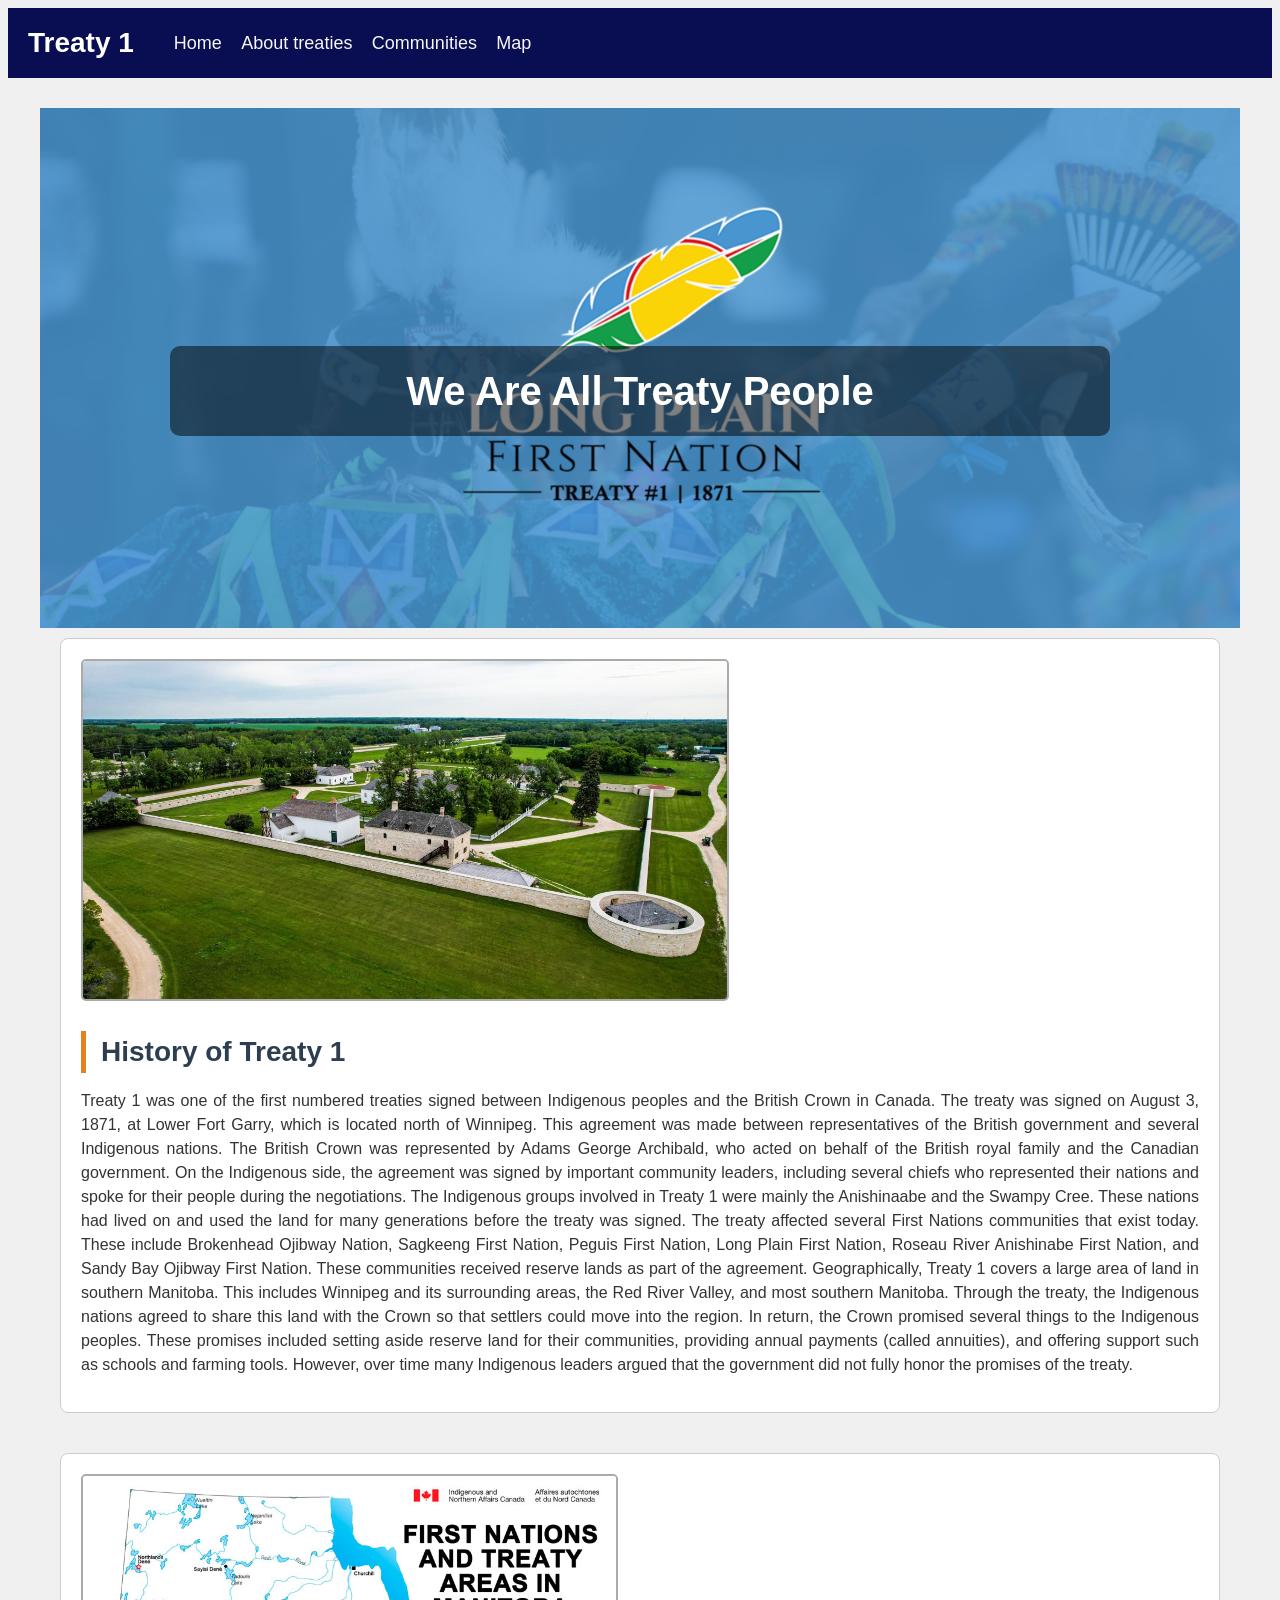
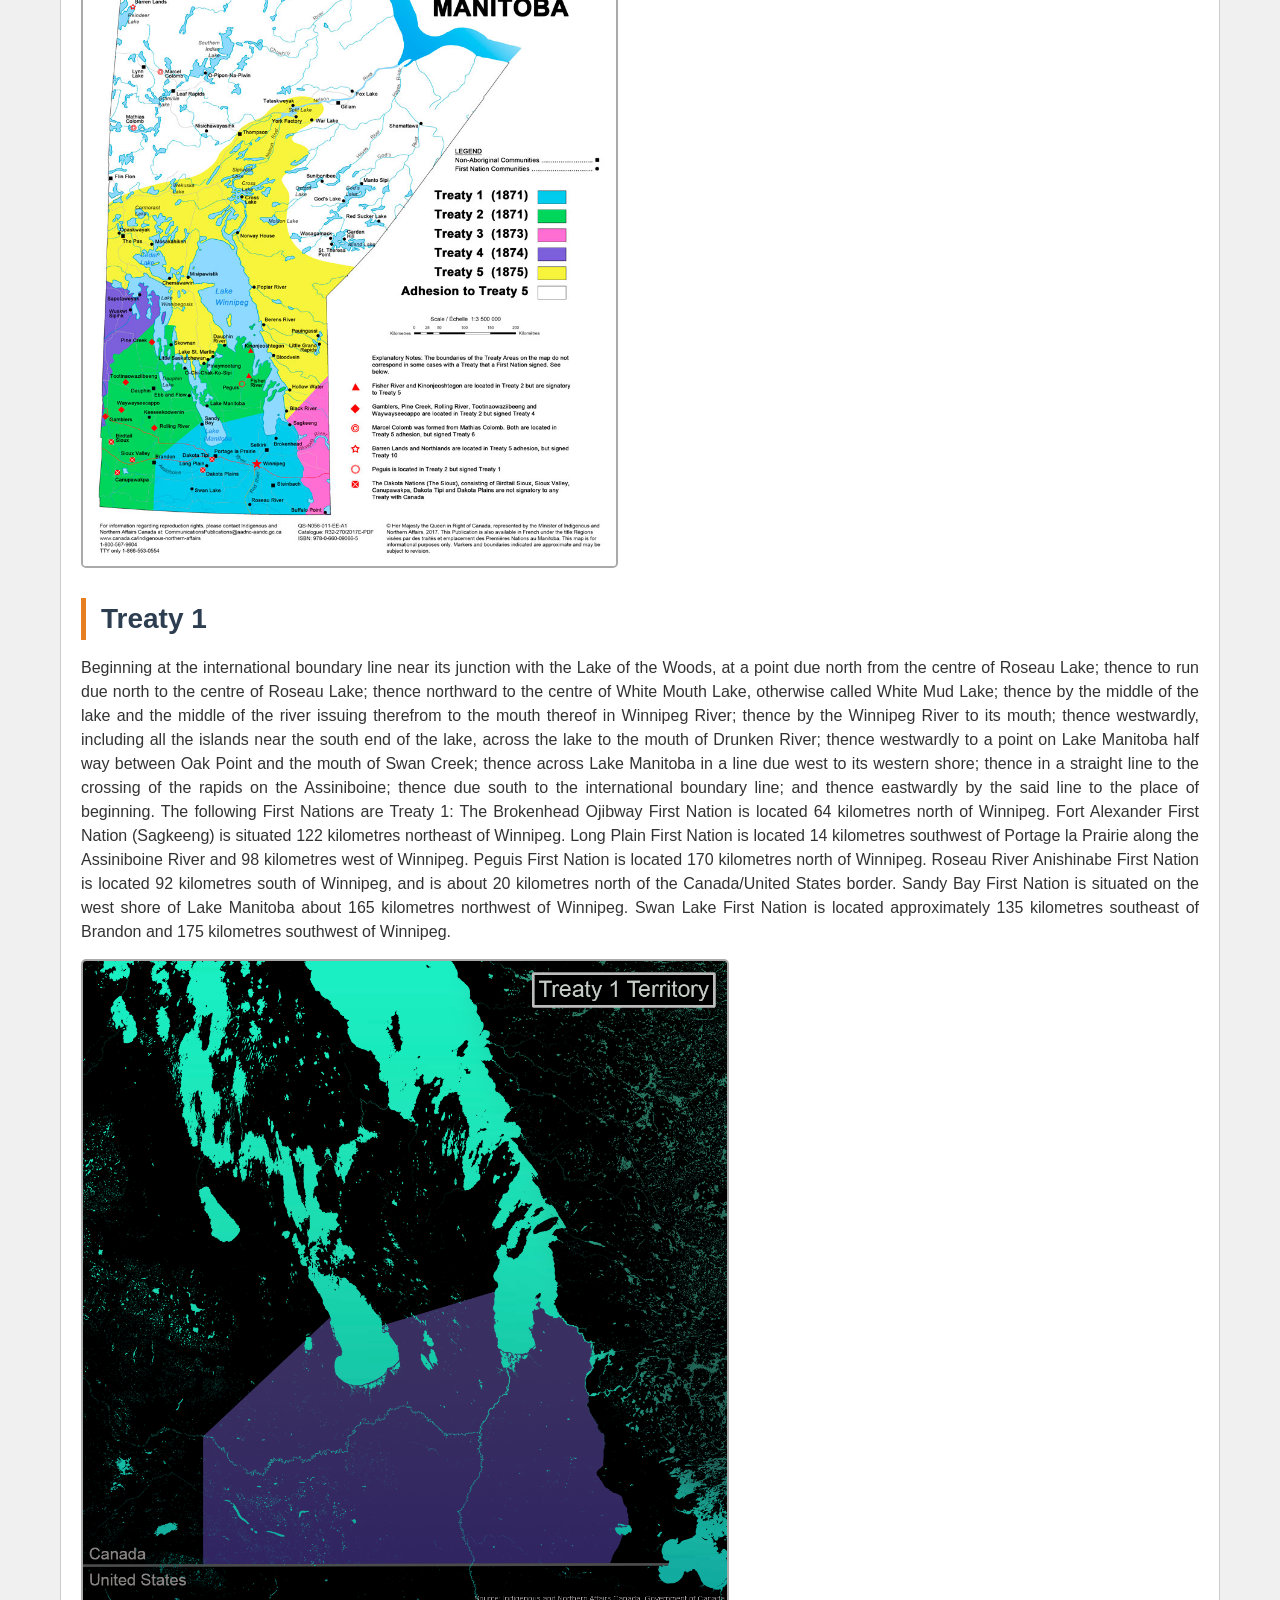
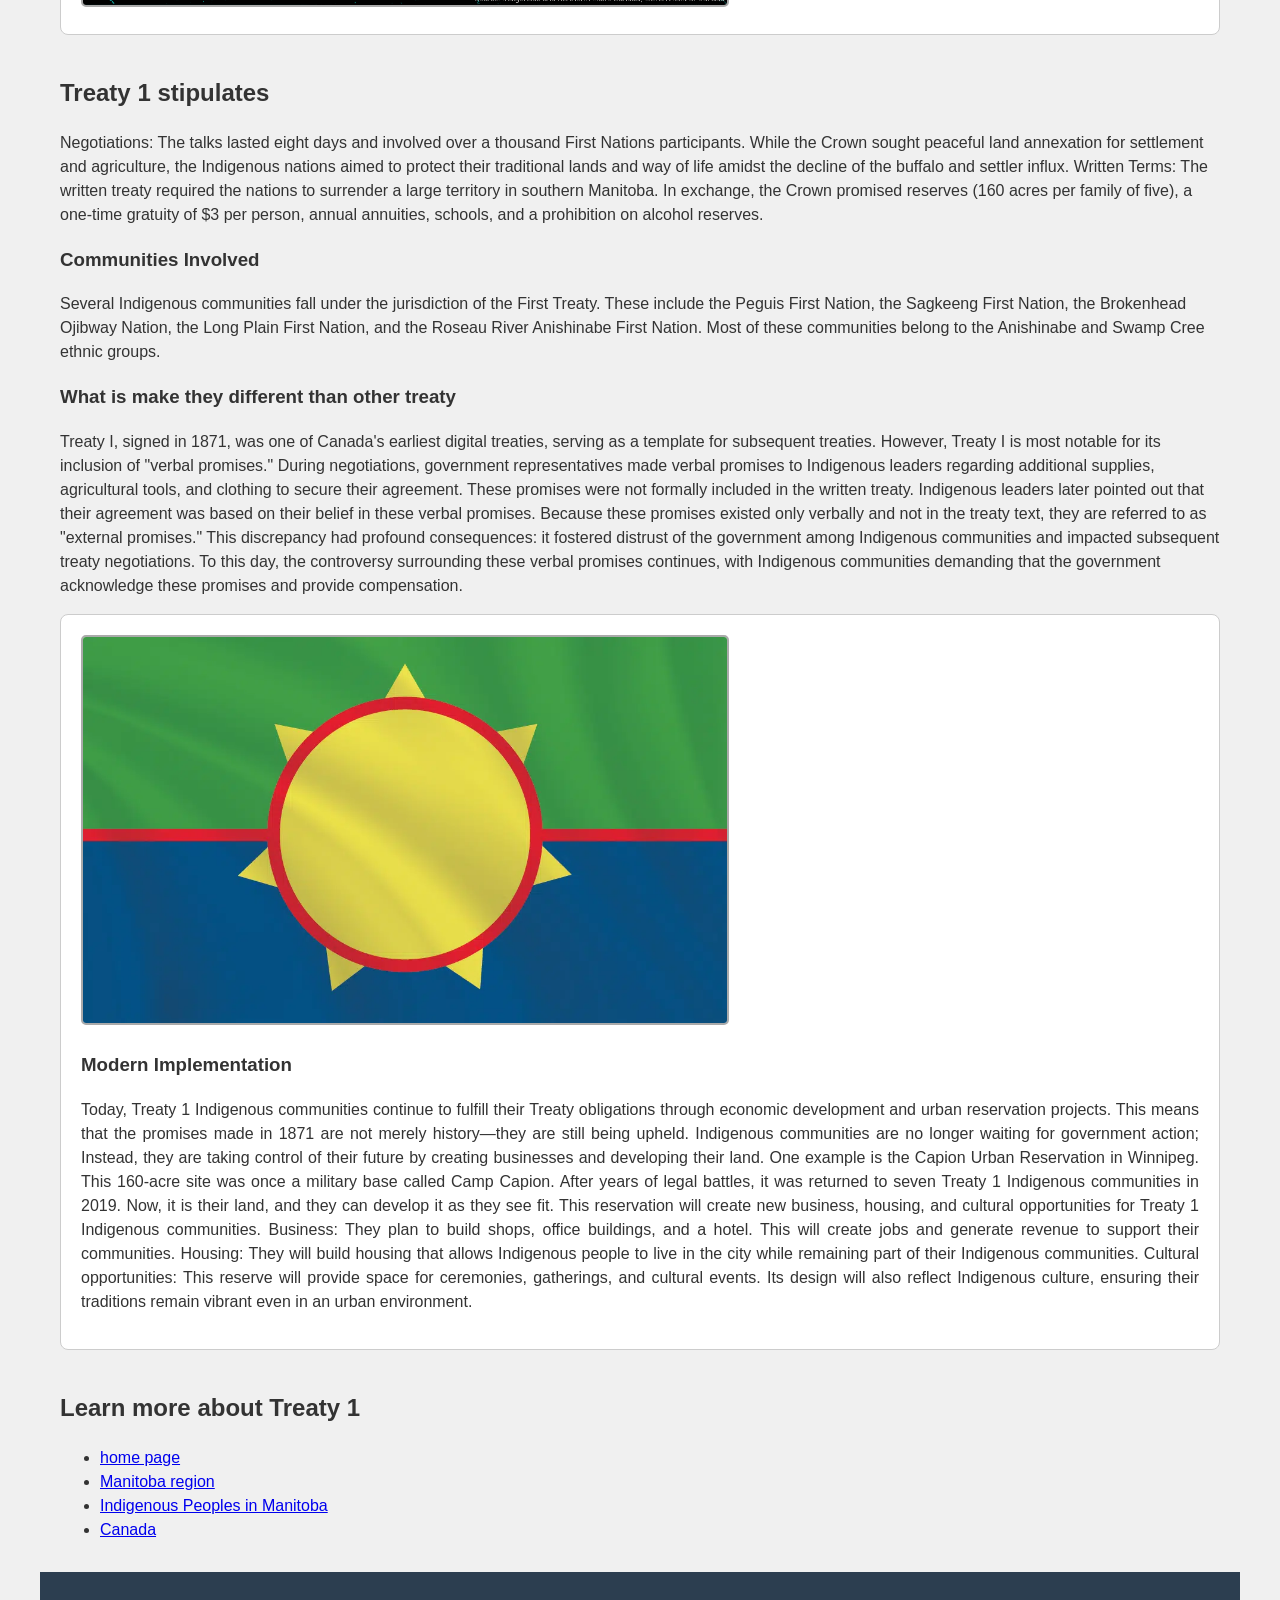
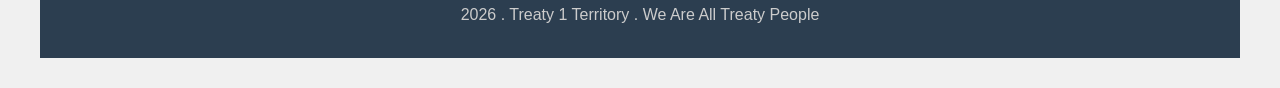
==== commit 109616f6: "Treaty1" ====
--- a/index.html
+++ b/index.html
@@ -24,7 +24,7 @@
     <div class="logo">Treaty 1</div>
     <nav>
       <a href="index.html">Home</a >
-      <a href="#">History</a >
+      <a href="About treaties.html">About treaties</a >
       <a href="#">Communities</a >
       <a href="#">Map</a >
     </nav>
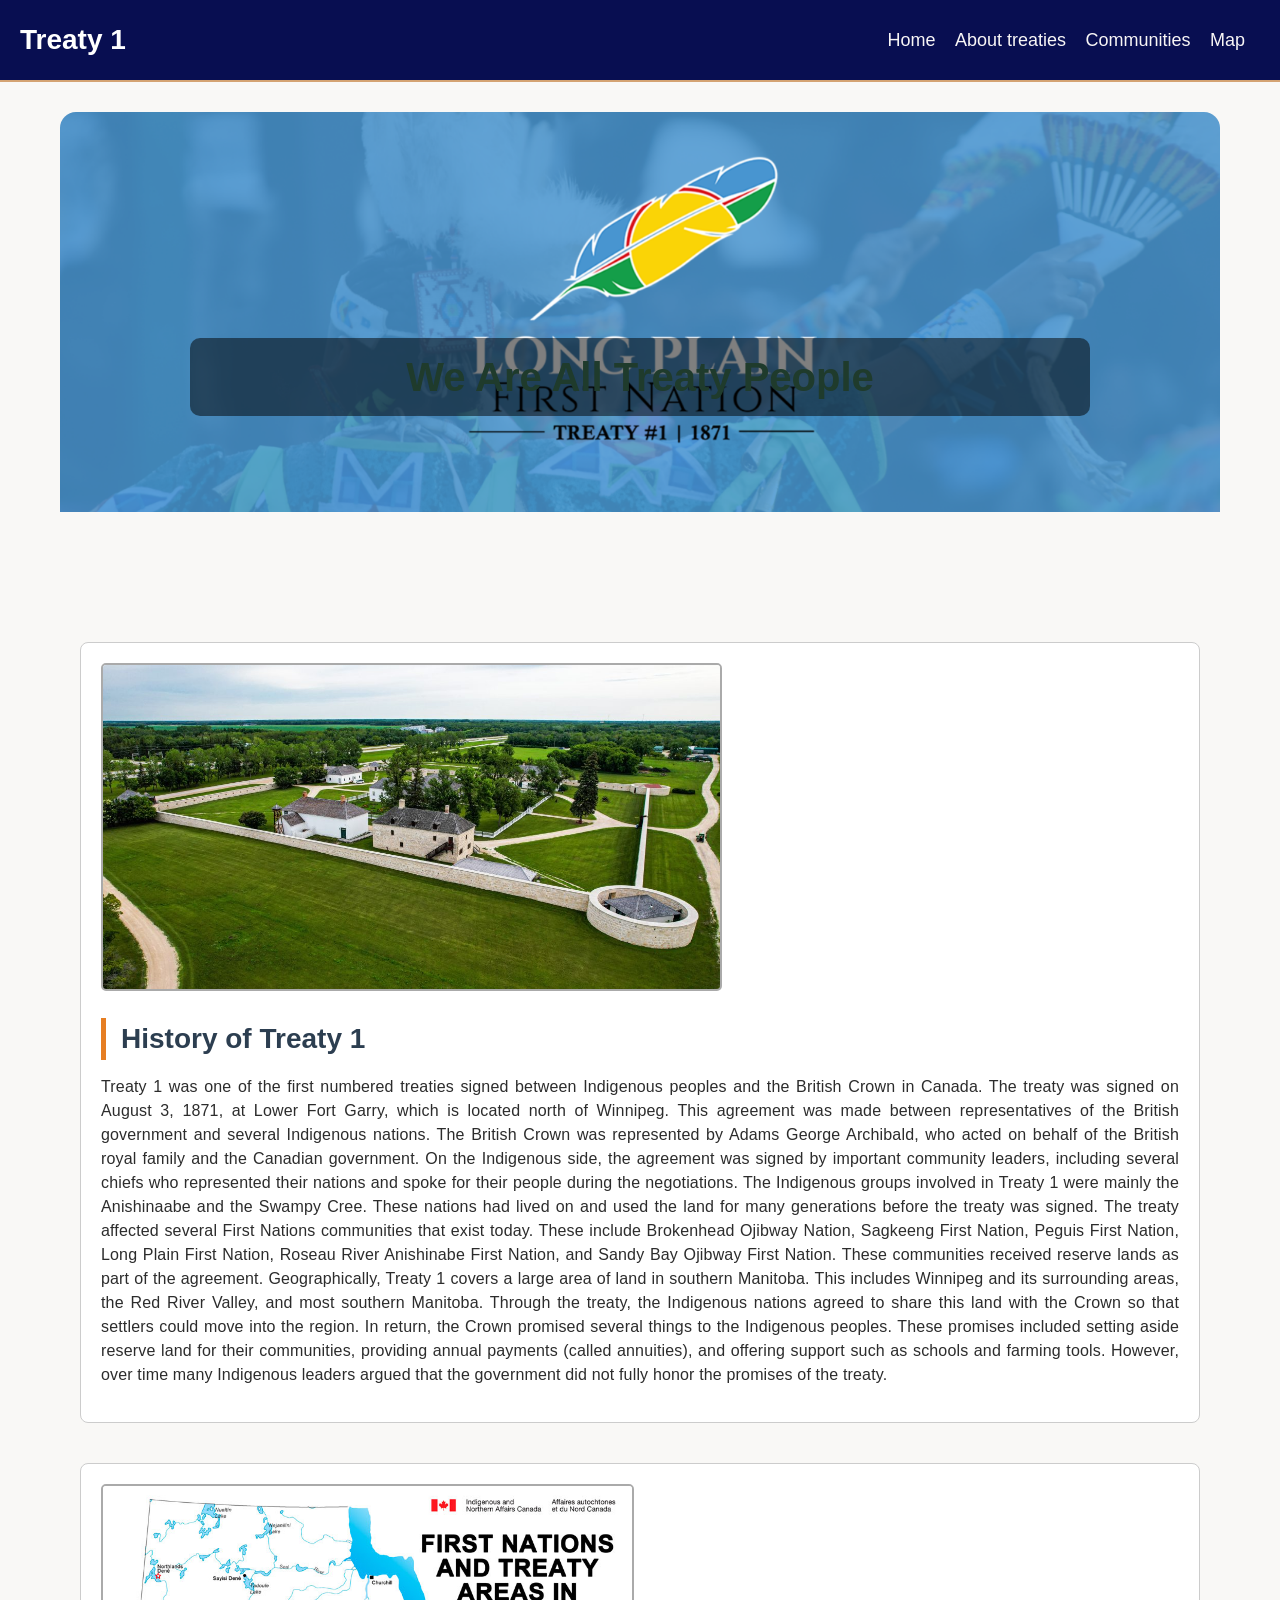
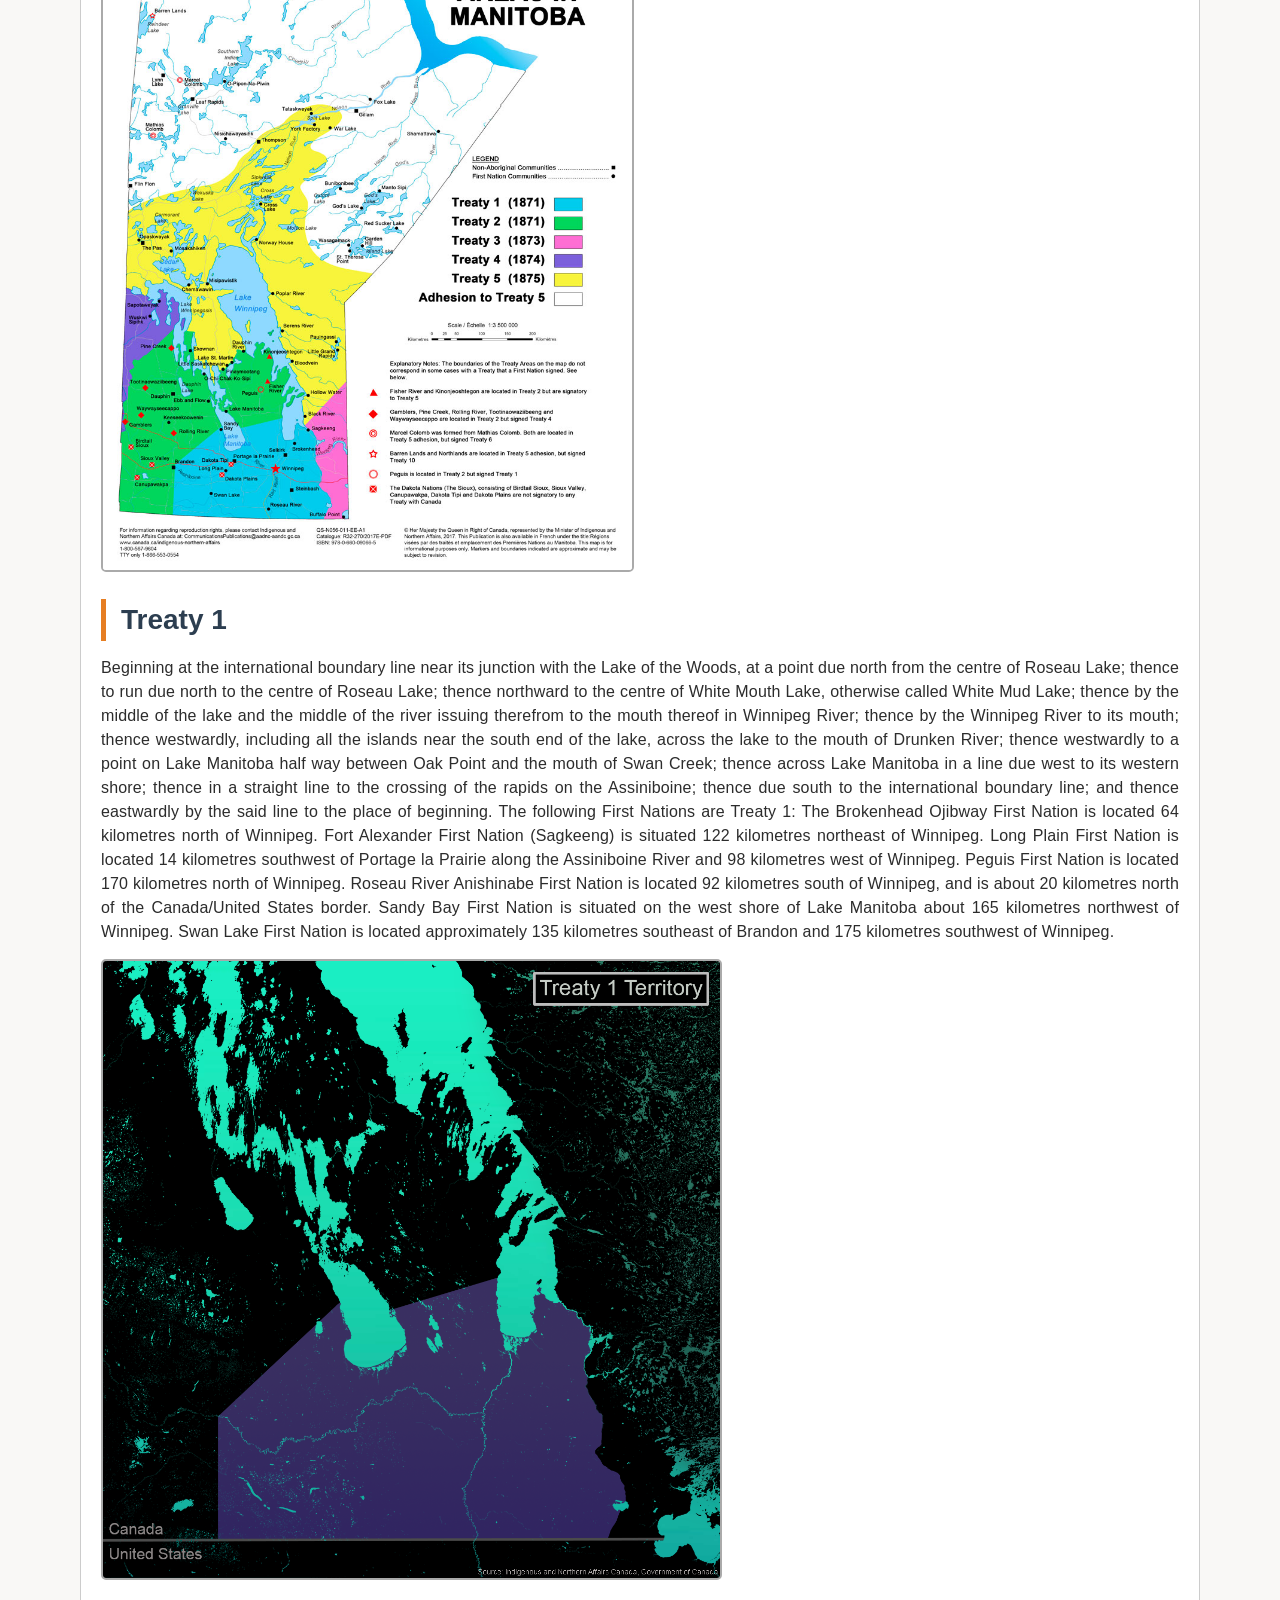
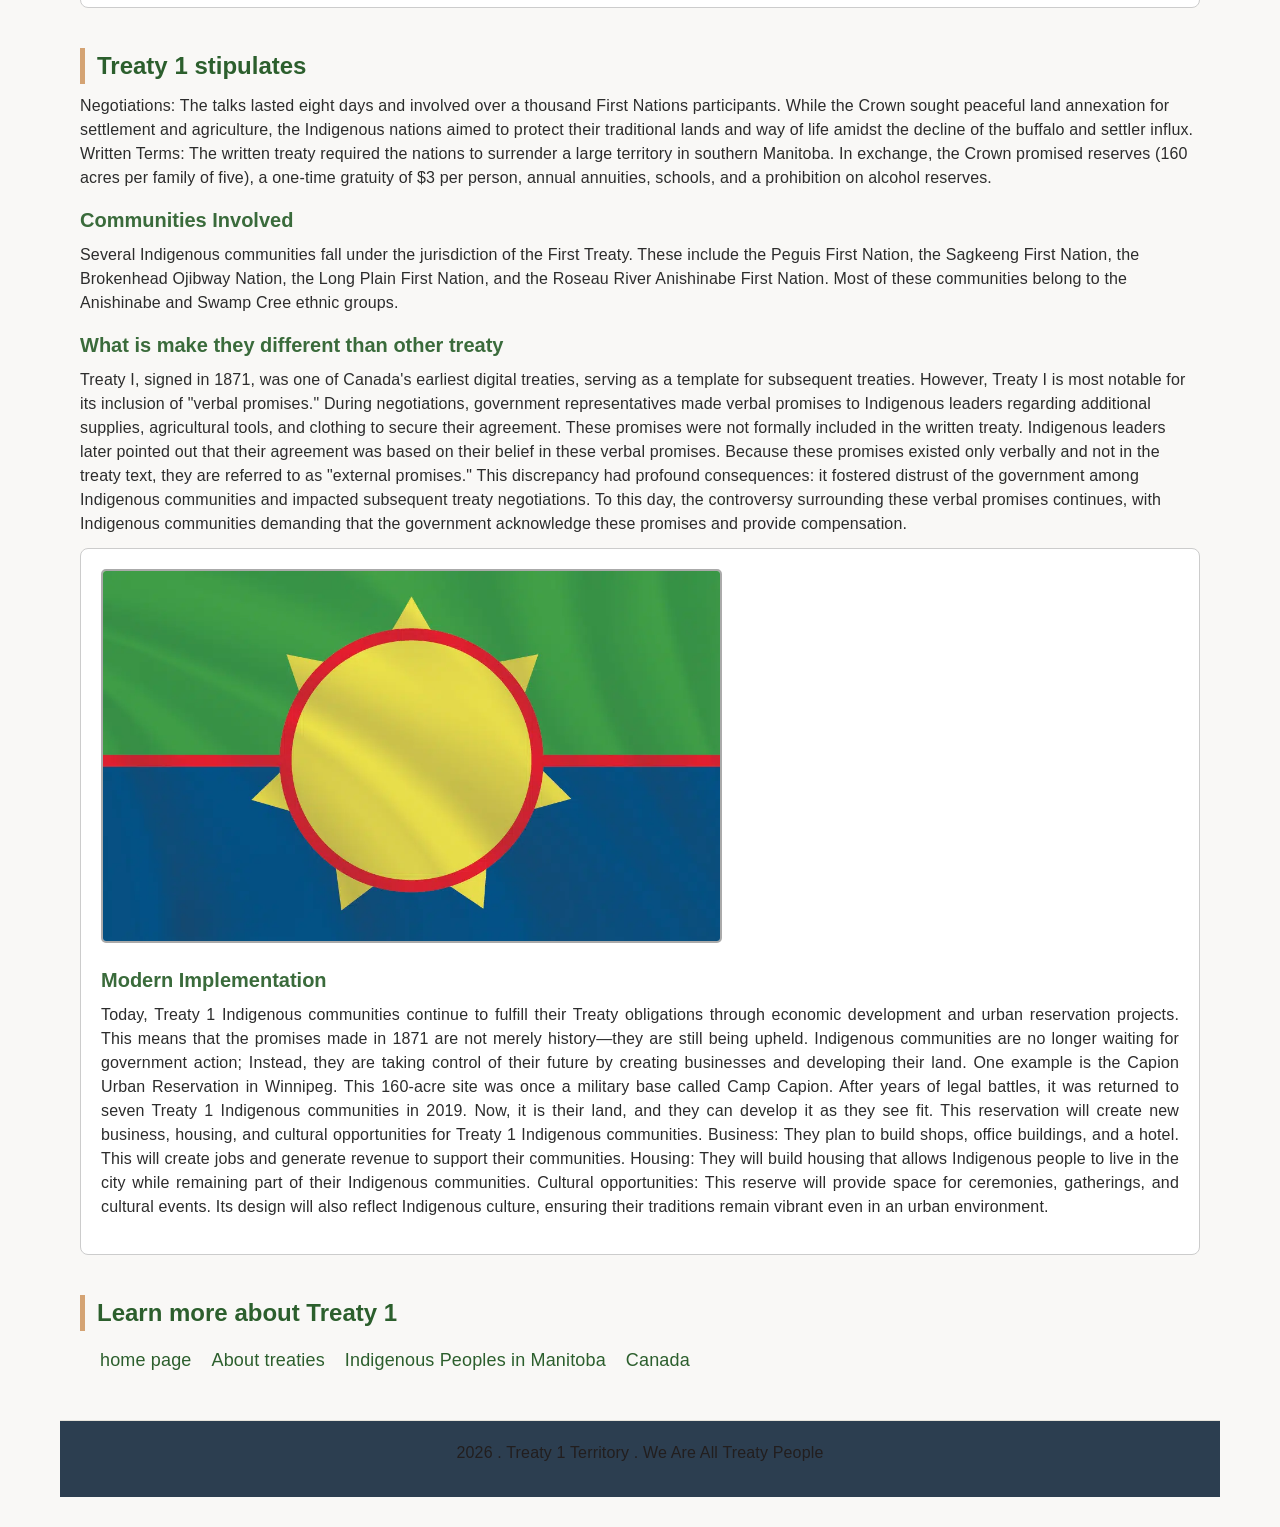
==== commit ee662d62: "Treaty 1" ====
--- a/index.html
+++ b/index.html
@@ -138,7 +138,7 @@
       <nav>
         <ul>
           <li><a href="index.html"class="nav-link">home page</a></li>
-          <li><a href="#" class="nav-link"> Manitoba region</a></li>
+          <li><a href="About treaties.html" class="nav-link">About treaties</a></li>
           <li><a href="#" class="nav-link">Indigenous Peoples in Manitoba</a></li>
           <li><a href="#" class="nav-link">Canada</a></li>
         </ul>
--- a/stylesheet/style.css
+++ b/stylesheet/style.css
@@ -50,7 +50,7 @@
 
 .hero h1 {
   position: absolute;
-  top: 50%; 
+  top: 50%;
   left: 50%;
   transform: translate(-50%, -50%);
   font-size: 60px;
@@ -74,11 +74,10 @@
   padding: 20px;
   border: 1px solid #ccc;
   border-radius: 8px;
-    overflow: hidden;
-}
-
-<!--图片列和文字列-->
-.col {
+  overflow: hidden;
+}
+
+<!--图片列和文字列-->.col {
   width: 48%;
 }
 
@@ -91,8 +90,7 @@
   float: left;
 }
 
-<!--反向布局：图片在右，文字在左-->
-.content-row.reverse .img-col {
+<!--反向布局：图片在右，文字在左-->.content-row.reverse .img-col {
   float: right;
   margin-left: 4%;
   margin-right: 0;
@@ -188,13 +186,254 @@
   margin-top: 30px;
 }
 
-  .nav nav a {
-    margin-right: 15px;
-    font-size: 18px;
-}
-
-  .hero h1 {
-    font-size: 40px;
-    padding: 15px 20px;
-    width: 90%;
+.nav nav a {
+  margin-right: 15px;
+  font-size: 18px;
+}
+
+.hero h1 {
+  font-size: 40px;
+  padding: 15px 20px;
+  width: 90%;
+}
+
+
+html {
+  font-size: 62.5%;
+  line-height: 1.5;
+}
+
+body {
+  font-size: 1.6rem;
+}
+
+* {
+  margin: 0;
+  padding: 0;
+  box-sizing: border-box;
+}
+
+body {
+  font-family: 'Segoe UI', Roboto, Helvetica, Arial, sans-serif;
+  background-color: #F9F8F6;
+  color: #2C2C2C;
+}
+
+.w3-container {
+  max-width: 1200px;
+  margin: 0 auto;
+  padding: 0 2rem;
+  background-color: #FFFFFF;
+  box-shadow: 0 0 20px rgba(0, 0, 0, 0.03);
+}
+
+.w3-teal {
+  background-color: #FFFFFF;
+}
+
+header {
+  display: flex;
+  justify-content: space-between;
+  align-items: center;
+  flex-wrap: wrap;
+  padding: 2rem 0 1rem;
+  border-bottom: 2px solid #D4A373;
+  margin-bottom: 2rem;
+}
+
+.logo h3 {
+  font-size: 2rem;
+  margin-bottom: 0;
+  color: #2C5F2D;
+}
+
+.logo h3 span {
+  font-size: 1.8rem;
+  font-weight: normal;
+}
+
+.tagline {
+  font-size: 1.4rem;
+  color: #6B6B6B;
+  margin-top: 0.3rem;
+}
+
+nav ul {
+  display: flex;
+  gap: 2rem;
+  list-style: none;
+}
+
+nav a {
+  text-decoration: none;
+  font-size: 1.8rem;
+  font-weight: 500;
+  color: #2C5F2D;
+  padding: 0.5rem 0;
+  transition: color 0.2s;
+}
+
+nav a:hover,
+nav a.active {
+  color: #D4A373;
+  border-bottom: 2px solid #D4A373;
+}
+
+h1 {
+  font-size: 3.2rem;
+  font-weight: 700;
+  line-height: 1.2;
+  color: #1F3B2C;
+  margin: 1.5rem 0 1rem;
+}
+
+h2 {
+  font-size: 2.4rem;
+  font-weight: 600;
+  margin: 2rem 0 1rem;
+  color: #2C5F2D;
+  border-left: 5px solid #D4A373;
+  padding-left: 1.2rem;
+}
+
+h3 {
+  font-size: 2rem;
+  font-weight: 600;
+  margin: 1.5rem 0 0.8rem;
+  color: #3A6B3B;
+}
+
+p,
+li,
+figcaption {
+  font-size: 1.6rem;
+  line-height: 1.5;
+  letter-spacing: 0.01em;
+  word-spacing: normal;
+  margin-bottom: 1.2rem;
+}
+
+ul,
+ol {
+  margin-bottom: 1.2rem;
+  padding-left: 2rem;
+}
+
+li {
+  margin: 0.6rem 0;
+}
+
+.content-block {
+  margin: 3rem 0;
+  padding-bottom: 1rem;
+  border-bottom: 1px solid #EDE8E0;
+}
+
+.two-columns {
+  display: flex;
+  flex-wrap: wrap;
+  gap: 2rem;
+  margin: 2rem 0;
+  align-items: center;
+}
+
+.two-columns>div,
+.two-columns>figure {
+  flex: 1;
+}
+
+.two-columns img {
+  width: 100%;
+  border-radius: 16px;
+}
+
+figure {
+  margin: 0;
+}
+
+figcaption {
+  font-size: 1.4rem;
+  color: #6B6B6B;
+  text-align: center;
+  margin-top: 0.5rem;
+}
+
+.hero {
+  position: relative;
+  margin-bottom: 2rem;
+  border-radius: 16px;
+  overflow: hidden;
+}
+
+.hero img {
+  width: 100%;
+  max-height: 400px;
+  object-fit: cover;
+  display: block;
+}
+
+.hero-images {
+  width: 100%;
+}
+
+a:not(nav a) {
+  color: #242725;
+  text-decoration-thickness: 2px;
+}
+
+a:not(nav a):hover {
+  color: #edf164;
+}
+
+button,
+.button,
+.quick-facts a {
+  display: inline-block;
+  background-color: #8c9c32;
+  color: white;
+  padding: 0.8rem 1.6rem;
+  border-radius: 8px;
+  font-weight: 600;
+  text-decoration: none;
+  transition: background-color 0.2s;
+}
+
+button:hover,
+.button:hover,
+.quick-facts a:hover {
+  background-color: #D4A373;
+  color: #1F1F1F;
+}
+
+footer {
+  margin-top: 4rem;
+  padding: 2rem 0;
+  text-align: center;
+  border-top: 1px solid #E6E2DA;
+  font-size: 1.4rem;
+  color: #221e1e;
+}
+
+@media (max-width: 768px) {
+  header {
+    flex-direction: column;
+    text-align: center;
+    gap: 1rem;
   }
+
+  .two-columns {
+    flex-direction: column;
+  }
+
+  .w3-container {
+    padding: 0 1.5rem;
+  }
+
+  h1 {
+    font-size: 2.8rem;
+  }
+
+  h2 {
+    font-size: 2.2rem;
+  }
+}
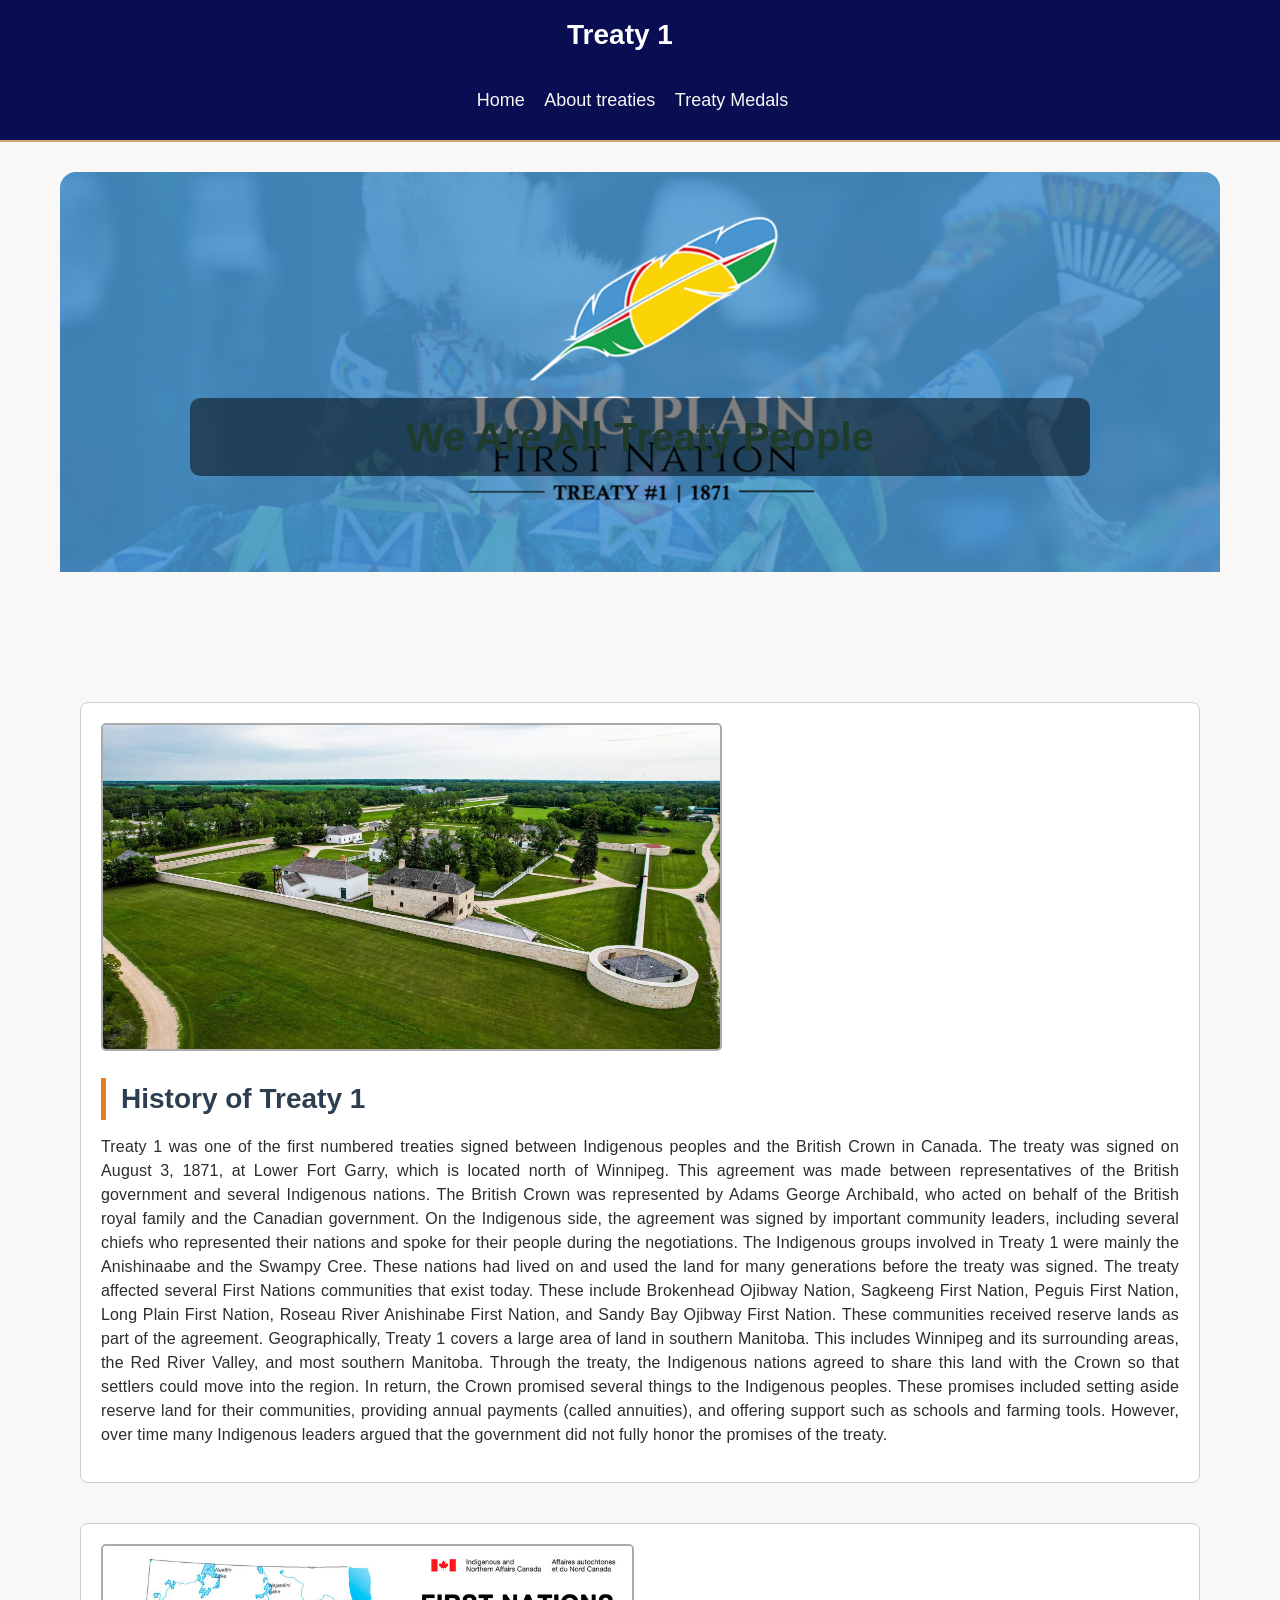
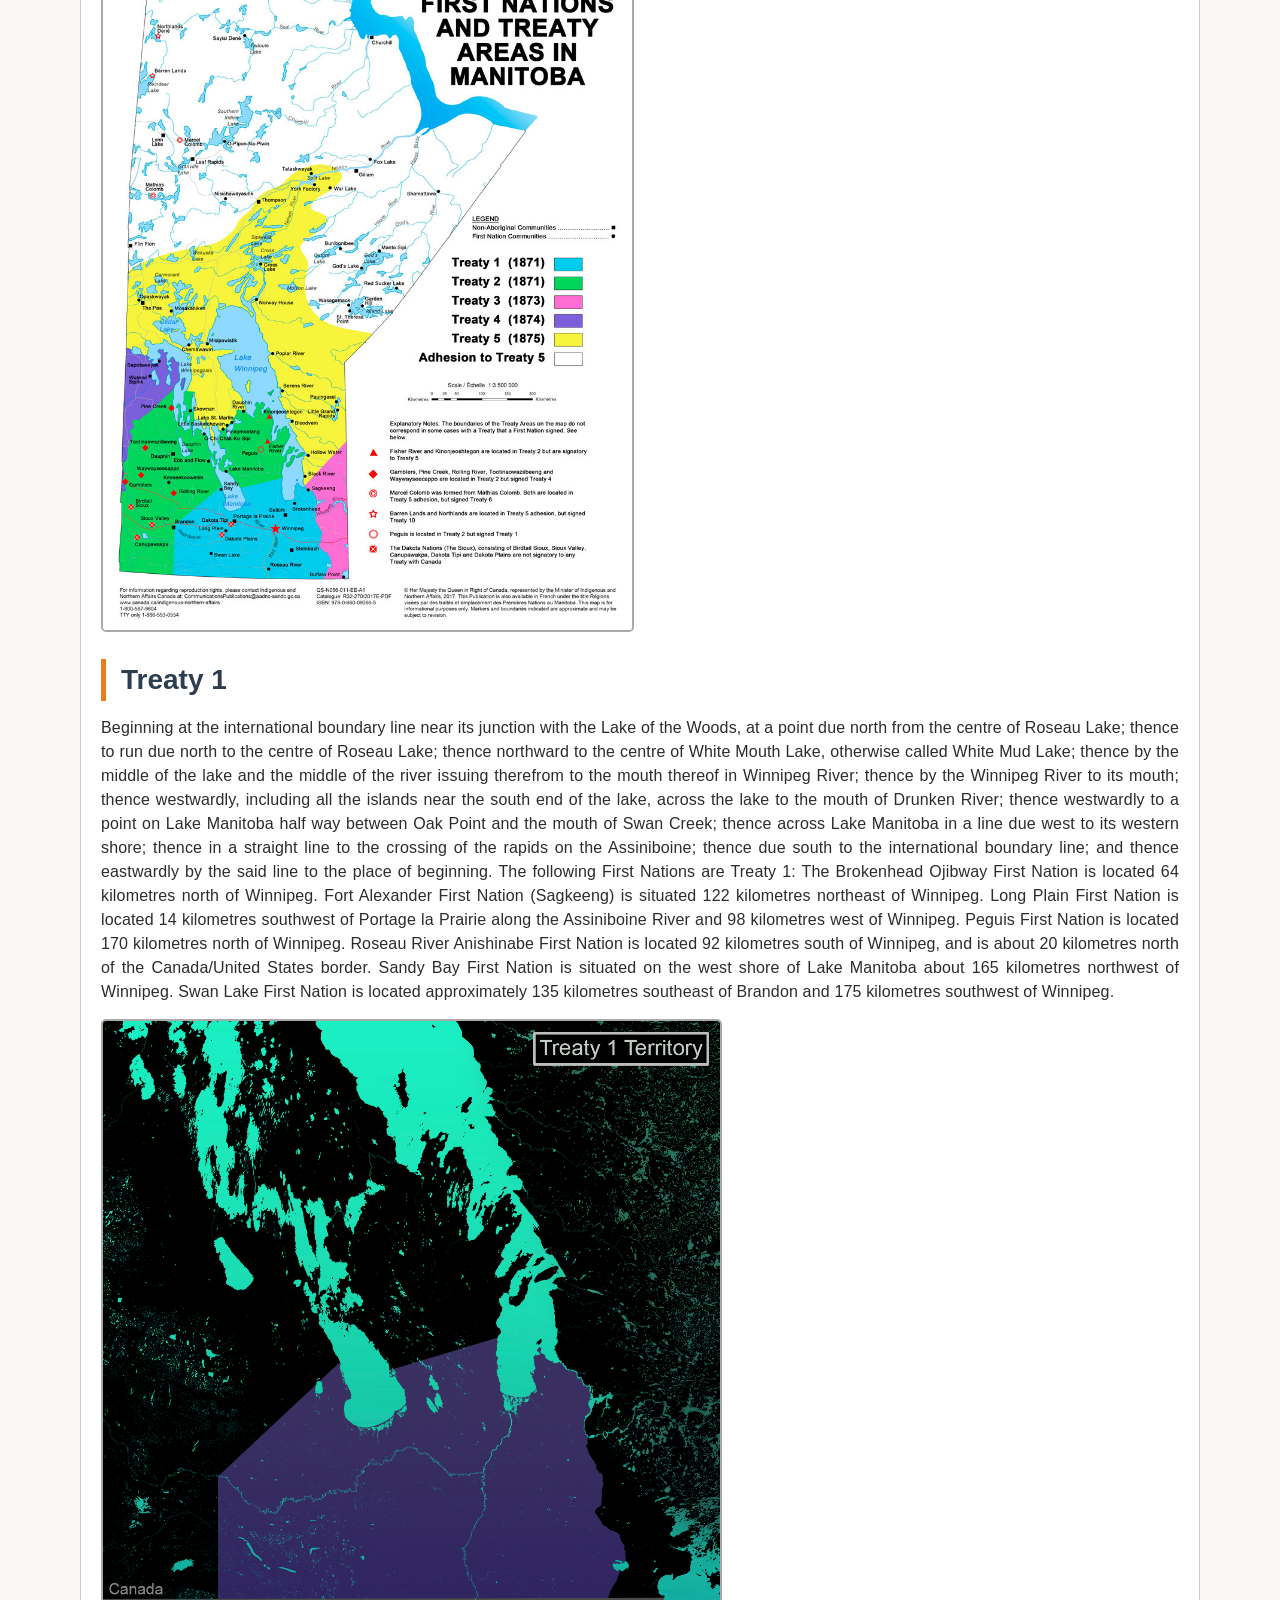
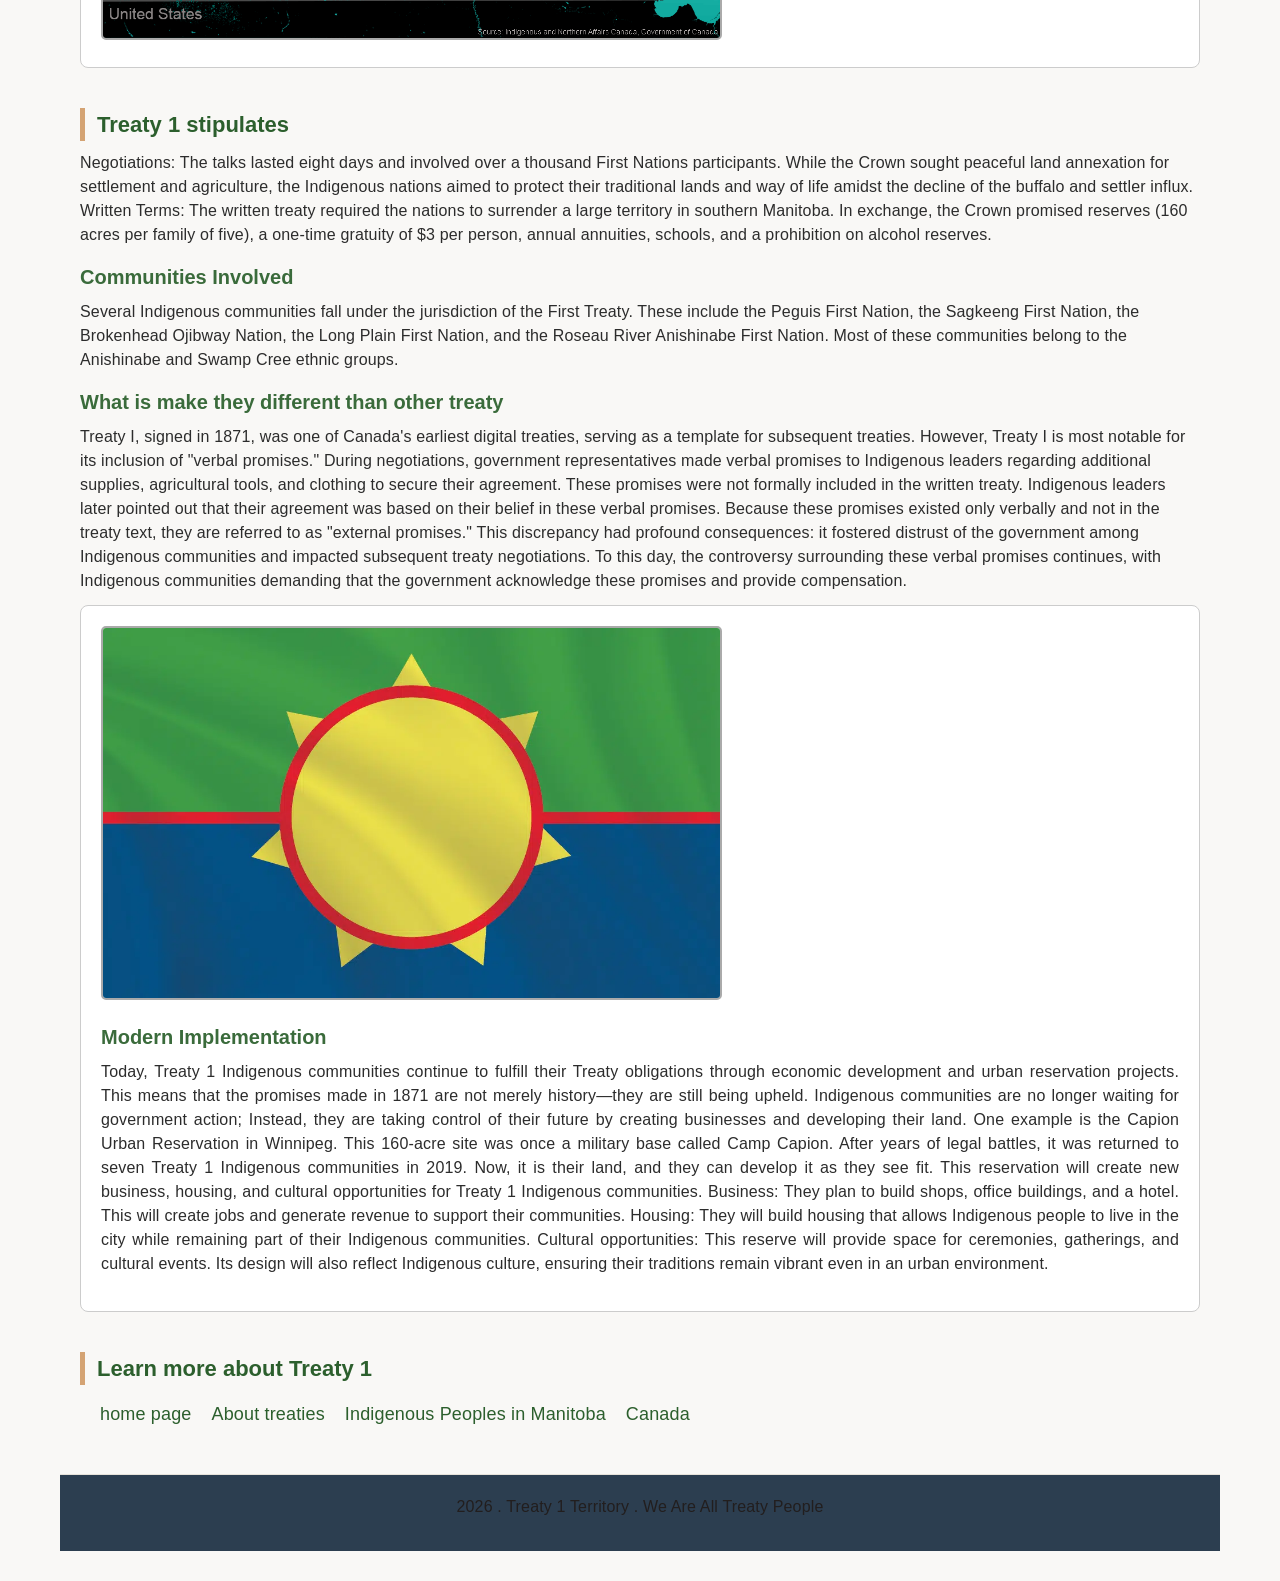
==== commit 369cb3e8: "1" ====
--- a/index.html
+++ b/index.html
@@ -25,8 +25,7 @@
     <nav>
       <a href="index.html">Home</a >
       <a href="About treaties.html">About treaties</a >
-      <a href="#">Communities</a >
-      <a href="#">Map</a >
+      <a href="Treaty Medals.html">Treaty Medals</a >
     </nav>
   </header>
 
--- a/stylesheet/style.css
+++ b/stylesheet/style.css
@@ -415,6 +415,7 @@
 }
 
 @media (max-width: 768px) {
+}
   header {
     flex-direction: column;
     text-align: center;
@@ -436,4 +437,6 @@
   h2 {
     font-size: 2.2rem;
   }
-}+
+
+
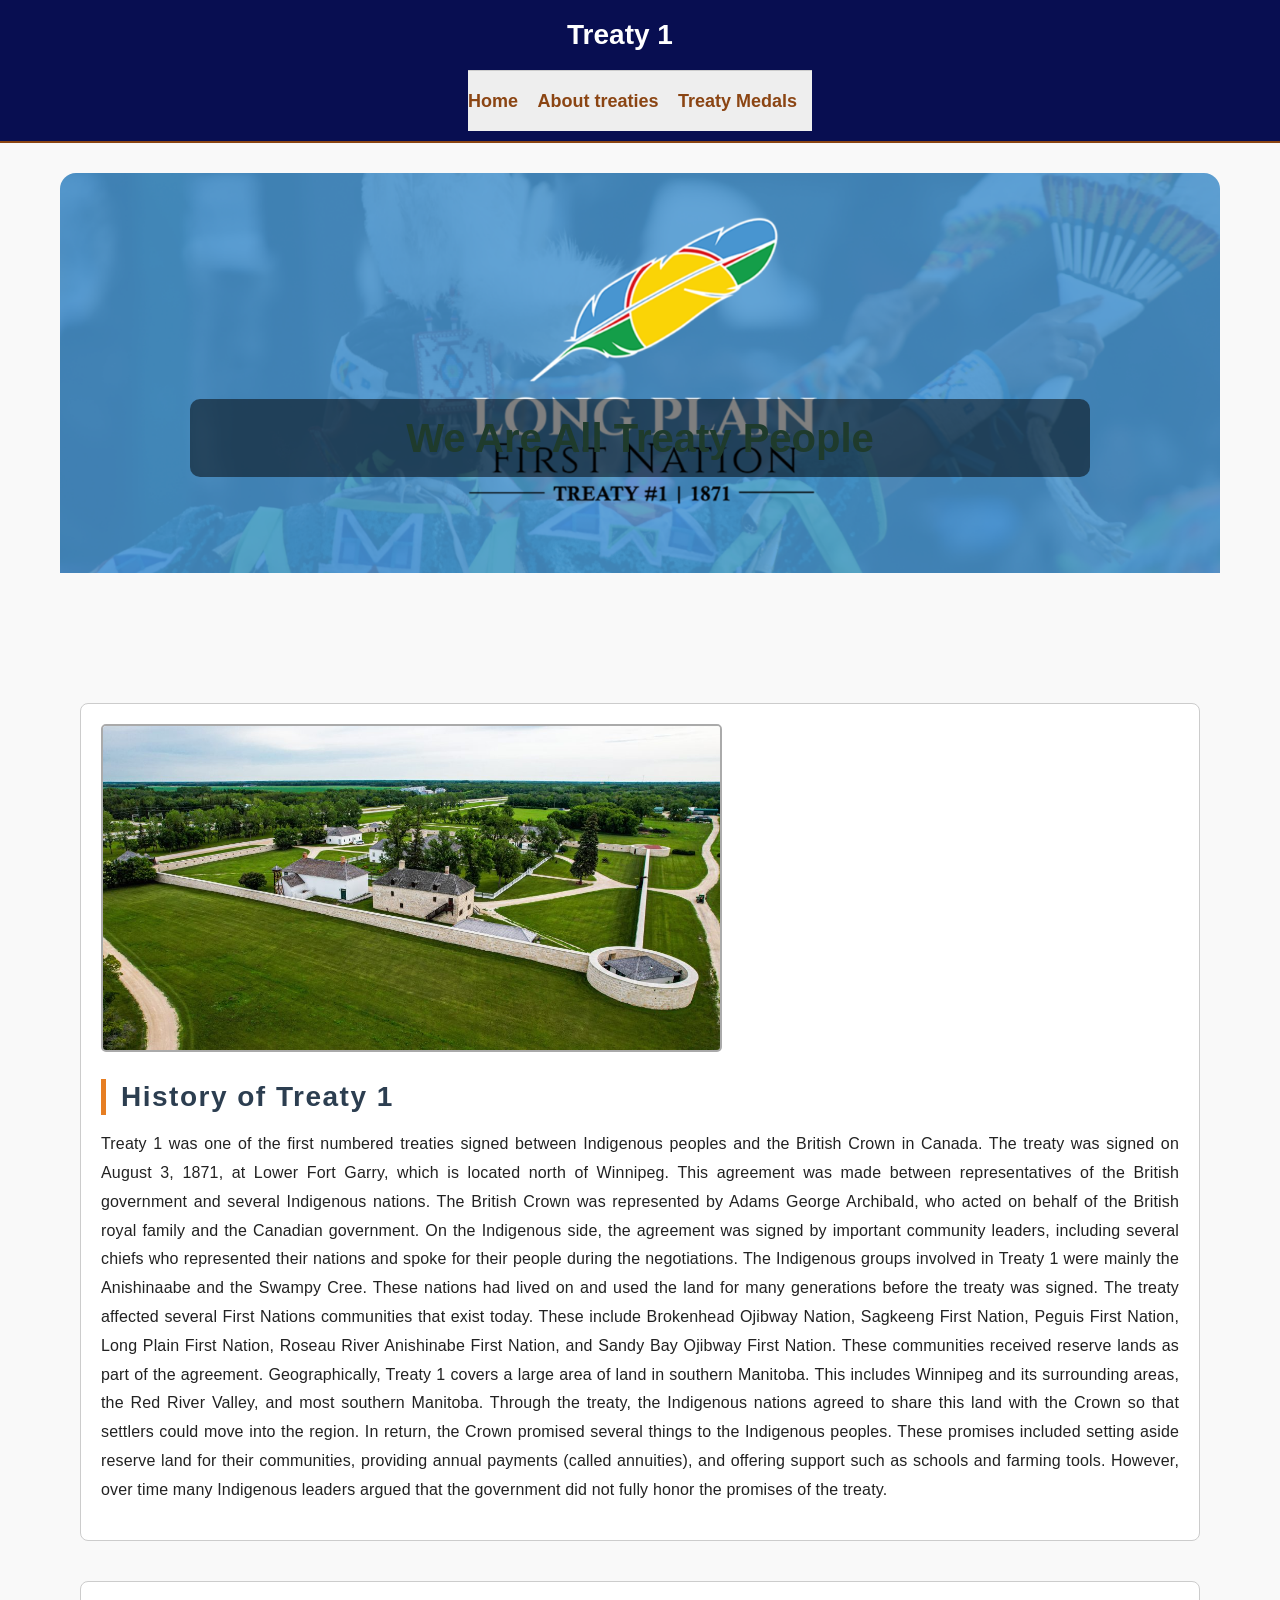
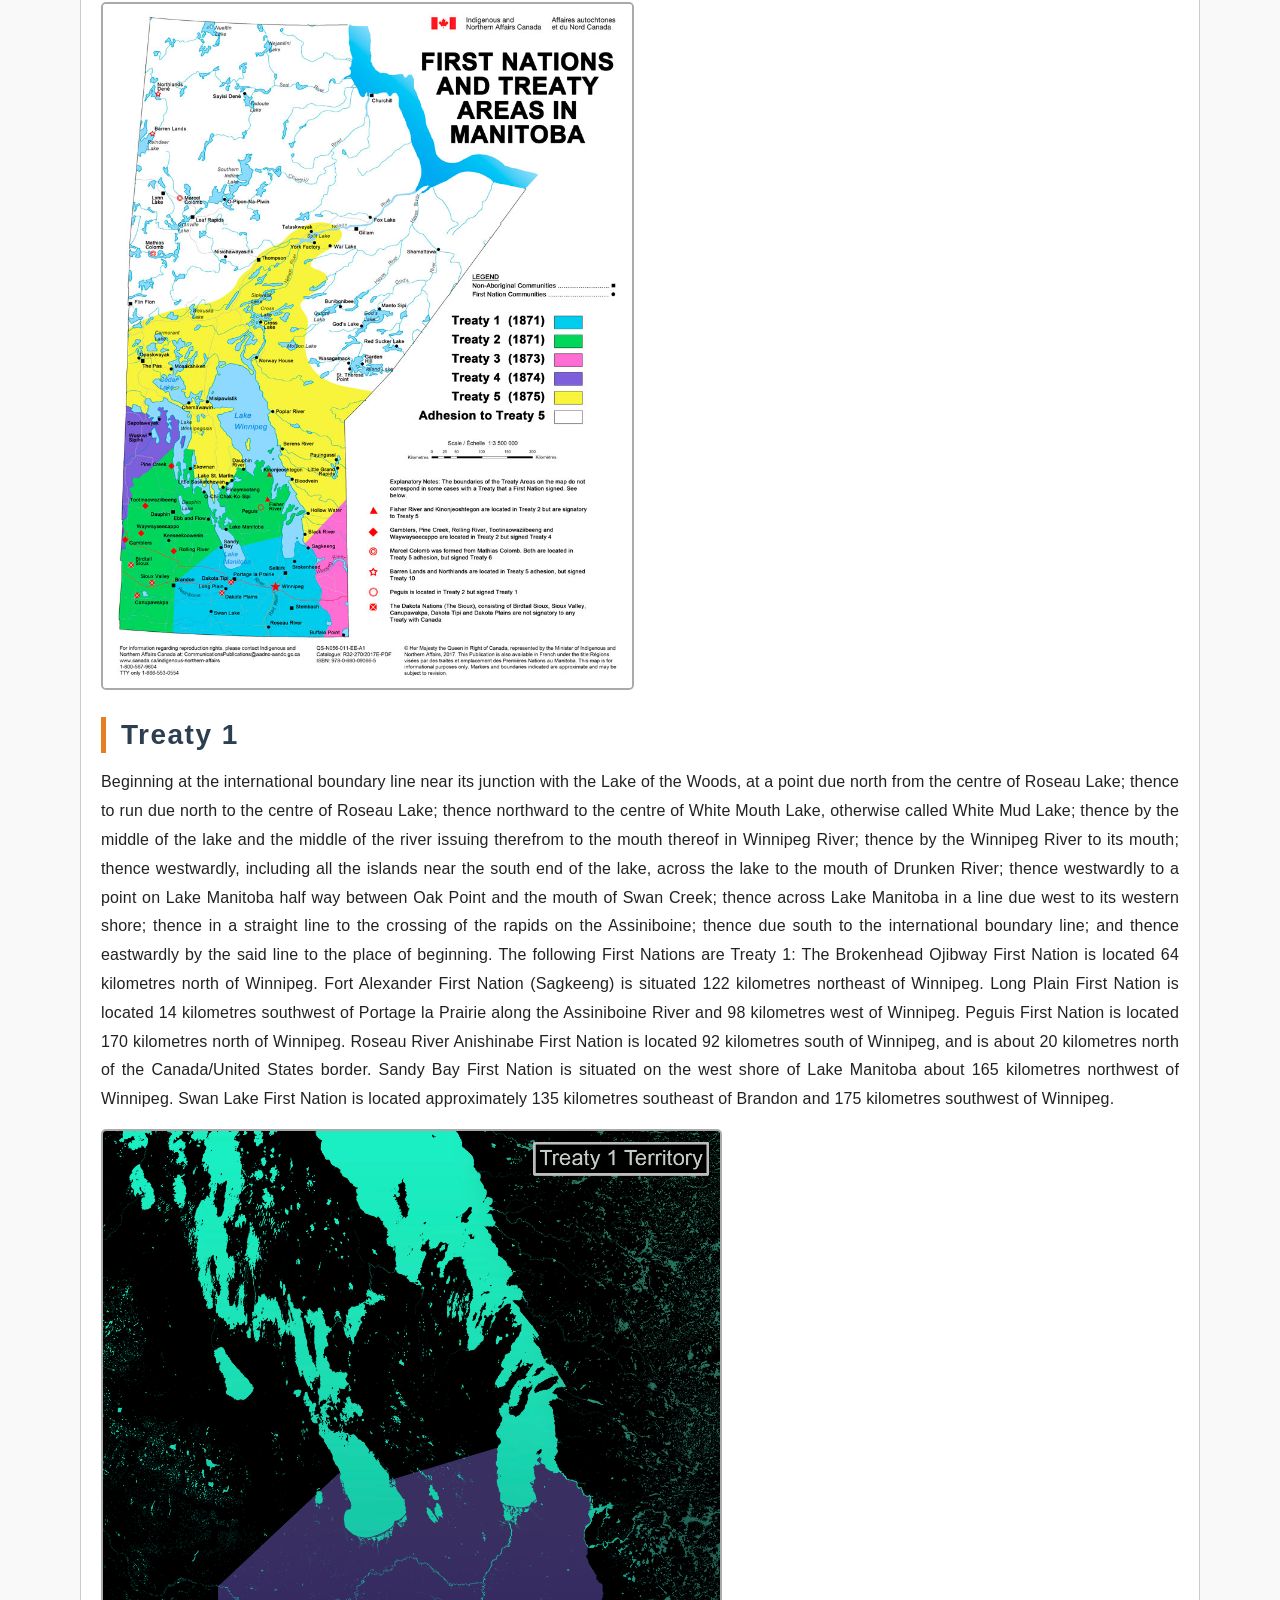
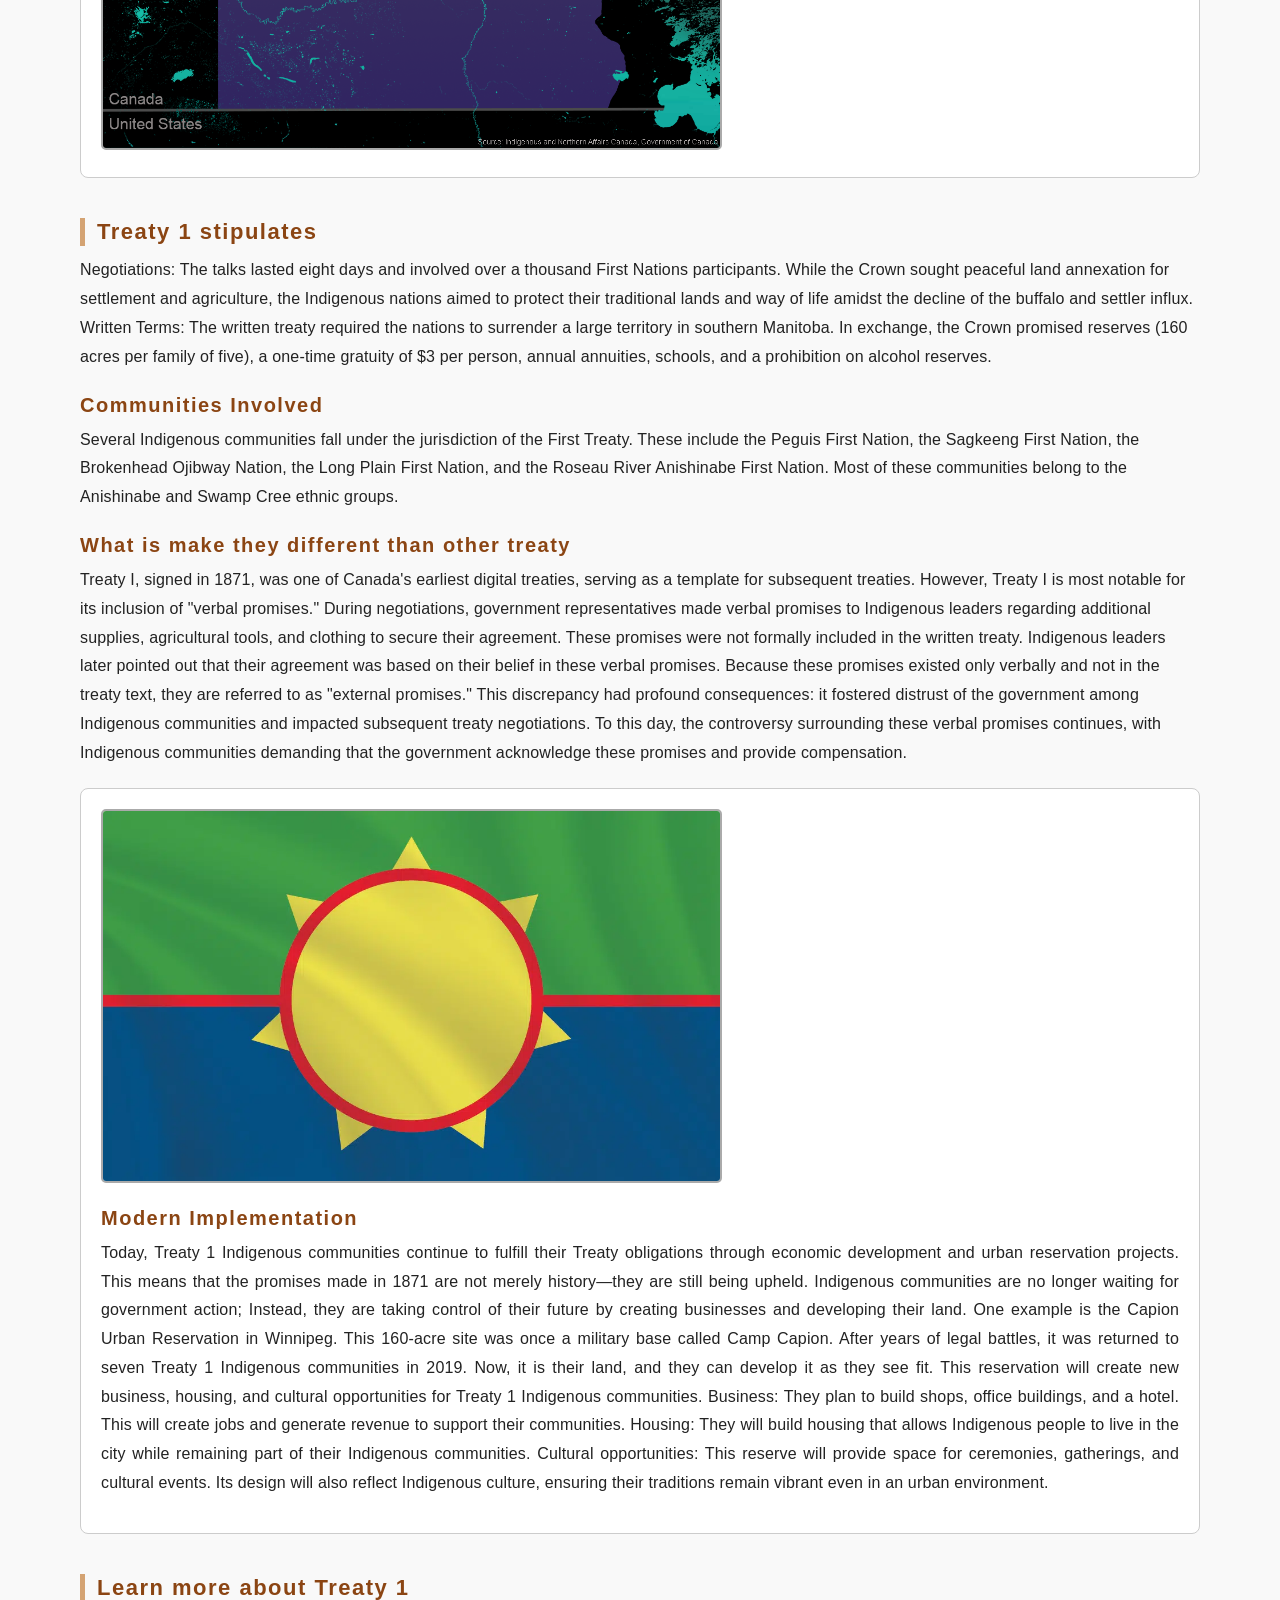
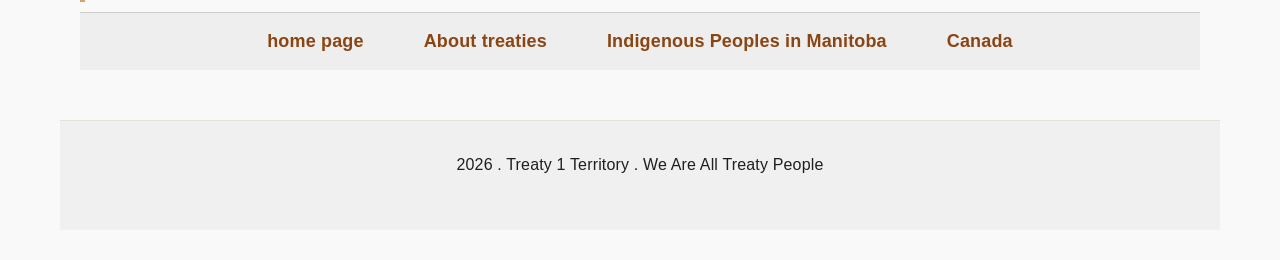
==== commit 0186bfd1: "1" ====
--- a/index.html
+++ b/index.html
@@ -19,7 +19,7 @@
       }
     </style>
     </head>
-  <body>
+  <body class="Treaty1-page">
 <header class="nav">
     <div class="logo">Treaty 1</div>
     <nav>
@@ -103,7 +103,7 @@
 
         <h3>What is make they different than other treaty</h3>
         <p>
-         Treaty I, signed in 1871, was one of Canada's earliest digital treaties, serving as a template for subsequent treaties.
+        Treaty I, signed in 1871, was one of Canada's earliest digital treaties, serving as a template for subsequent treaties.
         However, Treaty I is most notable for its inclusion of "verbal promises." During negotiations, government representatives made verbal promises to Indigenous leaders regarding additional supplies, agricultural tools, and clothing to secure their agreement. 
         These promises were not formally included in the written treaty. 
         Indigenous leaders later pointed out that their agreement was based on their belief in these verbal promises. Because these promises existed only verbally and not in the treaty text, they are referred to as "external promises."
--- a/stylesheet/style.css
+++ b/stylesheet/style.css
@@ -62,7 +62,7 @@
 }
 
 
-main {
+.Treaty1-page  main {
   max-width: 1200px;
   margin: 30px auto;
   padding: 0 20px;
@@ -219,7 +219,7 @@
   color: #2C2C2C;
 }
 
-.w3-container {
+.Treaties-page.w3-container {
   max-width: 1200px;
   margin: 0 auto;
   padding: 0 2rem;
@@ -440,3 +440,184 @@
 
 
 
+
+
+
+
+
+
+
+
+
+
+
+
+body {
+    font-family: "Segoe UI", Arial, sans-serif;
+    background-color: #F9F9F9;
+    color: #222222;
+    margin: 0;
+    padding: 0;
+}
+
+header {
+    background-color: #FFFFFF;
+    text-align: center;
+    border-bottom: 2px solid #8B4513;
+}
+
+.header-container {
+    padding: 30px 0;
+}
+
+.header-container h1 {
+    margin: 0;
+    font-size: 2.5em;
+    color: #333;
+}
+
+.header-container p {
+    margin: 5px 0 0 0;
+    color: #666;
+    font-style: italic;
+}
+
+nav {
+    background-color: #EEEEEE;
+    border-top: 1px solid #CCC;
+}
+
+nav ul {
+    list-style: none;
+    margin: 0;
+    padding: 12px;
+    display: flex;
+    justify-content: center;
+}
+
+nav ul li {
+    margin: 0 20px;
+}
+
+nav a:link { 
+    color: #8B4513; 
+    text-decoration: none; 
+    font-weight: bold; 
+}
+
+nav a:visited { 
+    color: #5D2E0C; 
+}
+
+nav a:hover { 
+    color: #000; 
+    text-decoration: underline; 
+}
+
+nav a.active {
+    color: #000;
+    border-bottom: 2px solid #8B4513;
+}
+
+nav a:focus { 
+    outline: 3px solid #D4AF37; 
+}
+
+nav a:active { 
+    color: red; 
+}
+
+.Medal-page main {
+    max-width: 960px;
+    margin: 40px auto;
+    padding: 30px;
+    background-color: #FFFFFF;
+    -webkit-box-shadow: 0px 5px 15px rgba(0,0,0,0.1);
+    -moz-box-shadow: 0px 5px 15px rgba(0,0,0,0.1);
+    box-shadow: 0px 5px 15px rgba(0,0,0,0.1);
+}
+
+.intro-section {
+    margin-bottom: 40px;
+}
+
+.medal-container {
+    margin: 30px 0;
+}
+
+.medal-box {
+    text-align: center;
+    position: relative;
+    margin-bottom: 40px;
+}
+
+.medal-box img {
+    width: 350px;
+    border: 8px solid #E8E8E8;
+}
+
+.medal-row {
+    display: flex;
+    justify-content: space-between;
+    gap: 20px;
+    margin: 30px 0;
+}
+
+.medal-item {
+    flex: 1;
+    text-align: center;
+}
+
+.medal-item img {
+    width: 100%;
+    max-width: 250px;
+    height: auto;
+    border: 4px solid #E8E8E8;
+    background-color: white;
+    -webkit-transition: transform 0.3s;
+    -moz-transition: transform 0.3s;
+    transition: transform 0.3s;
+}
+
+.medal-item img:hover {
+    -webkit-transform: scale(1.05);
+    -moz-transform: scale(1.05);
+    transform: scale(1.05);
+}
+
+.image-caption {
+    font-style: italic;
+    color: #666;
+    margin-top: 10px;
+    font-size: 0.85em;
+    line-height: 1.4;
+}
+
+h2, h3 {
+    letter-spacing: 1.5px;
+    line-height: 1.3;
+    color: #8B4513;
+}
+
+p {
+    line-height: 1.8;
+    margin-bottom: 20px;
+}
+
+ul li {
+    line-height: 1.8;
+}
+
+footer {
+    text-align: center;
+    padding: 30px;
+    background-color: #F0F0F0;
+    margin-top: 50px;
+}
+
+@media (max-width: 768px) {
+    .medal-row {
+        flex-direction: column;
+        align-items: center;
+    }
+}
